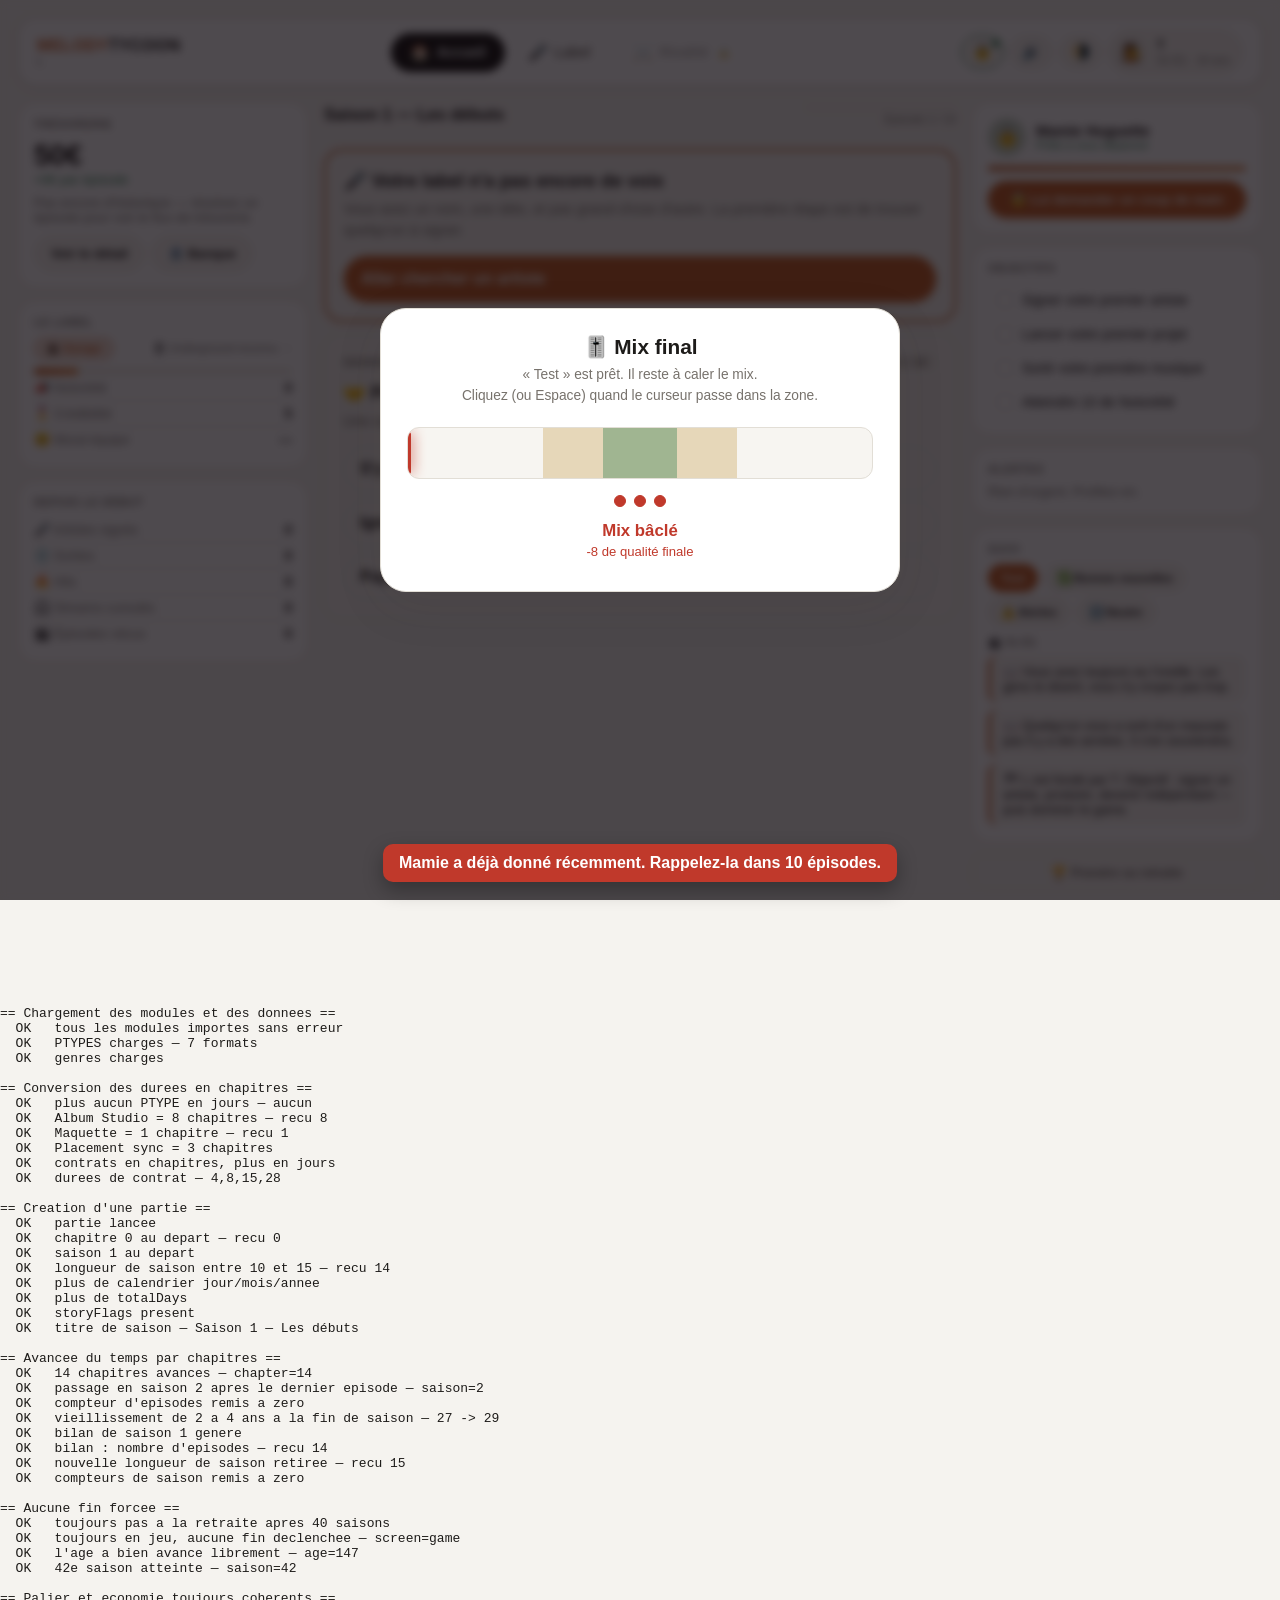
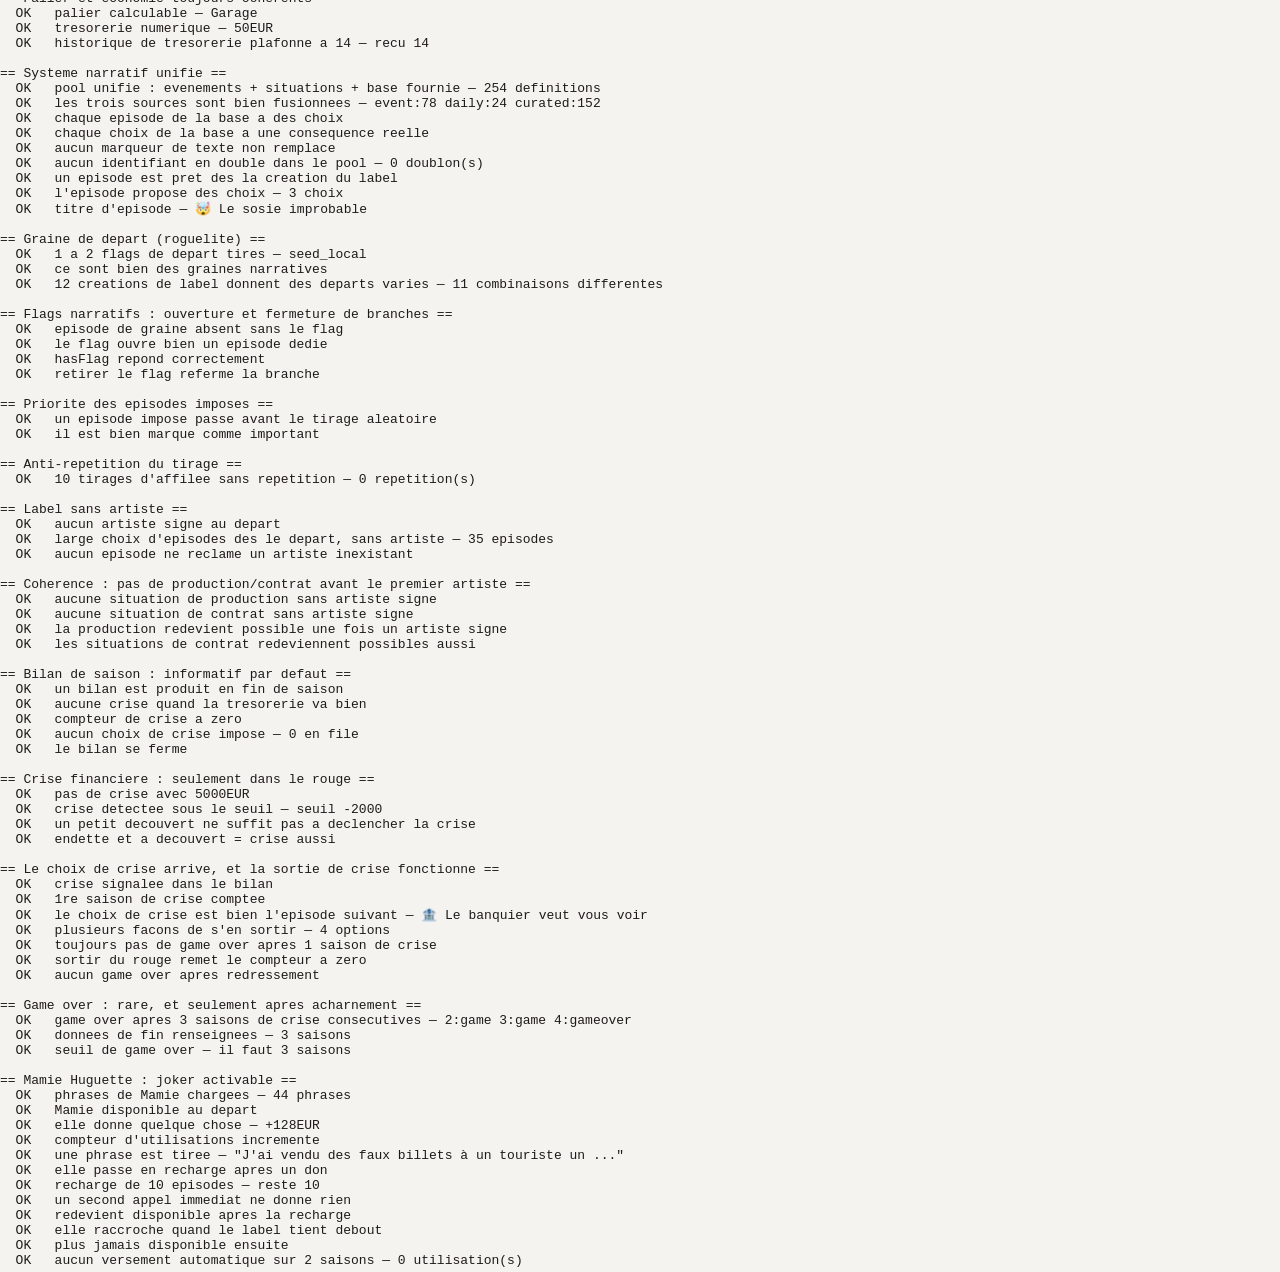
==== _selftest.html @ ffe0081c "Melody Tycoon V0.9 - roguelite narratif" ====
<!DOCTYPE html>
<html lang="fr">
<head>
<meta charset="UTF-8">
<title>Melody Tycoon — banc de test</title>
<link rel="stylesheet" href="style.css">
</head>
<body>
<div id="app"></div>
<div class="roll-bg" id="rollBg">
  <div class="roll-card">
    <div class="roll-label" id="rollLabel"></div>
    <div class="roll-emoji" id="rollEmoji"></div>
    <div class="roll-result" id="rollResult"></div>
  </div>
</div>
<pre id="out">EN COURS...</pre>

<script type="module">
/* ============================================================
   BANC DE TEST — pas une partie de jeu, un harnais de vérification.
   Charge le moteur réel, déroule un scénario et affiche un rapport
   dans #out. Sert à valider chaque étape de la refonte V0.8 sans
   avoir à cliquer à la main dans le navigateur.
   Lancé via : brave --headless --dump-dom .../_selftest.html
============================================================ */
const lines = [];
let fails = 0;
function ok(cond, label, extra){
  if(cond) lines.push(`  OK   ${label}${extra?` — ${extra}`:""}`);
  else { fails++; lines.push(`  FAIL ${label}${extra?` — ${extra}`:""}`); }
}
/* On écrit le rapport à chaque section : si le banc casse en route,
   on sait exactement où il en était. */
function section(t){ lines.push(``, `== ${t} ==`); flush(); }
/* `final` marque la fin du banc. Les écritures intermédiaires servent à
   savoir où ça a cassé si le module s'arrête en route ; seule la dernière
   pose le verdict, pour que le lanceur sache quand s'arrêter d'attendre. */
function flush(final){
  const verdict = final
    ? `\n\n=== ${fails === 0 ? "TOUT PASSE" : fails + " ECHEC(S)"} ===\n=== FIN ===`
    : `\n\n... en cours (${fails} echec(s) jusqu'ici)`;
  const txt = lines.join("\n") + verdict;
  document.getElementById("out").textContent = txt;
  document.title = final ? (fails === 0 ? "OK" : "FAIL") : "…";
  // Le serveur de test enregistre le rapport dans un fichier : c'est ce qui
  // permet de lire le resultat sans avoir a regarder l'ecran.
  try{ fetch("/report", {method:"POST", body:txt}); }catch(e){}
}

window.addEventListener("error", e=>{
  fails++;
  lines.push(`  FAIL erreur JS non capturee: ${e.message} @ ${e.filename}:${e.lineno}`);
  flush(true);
});
window.addEventListener("unhandledrejection", e=>{
  fails++;
  lines.push(`  FAIL promesse rejetee: ${e.reason && e.reason.stack ? e.reason.stack : e.reason}`);
  flush(true);
});

try{
  const { initData, DATA } = await import("./js/data.js");
  // On garde l'objet de module entier : `state` est une liaison vivante
  // reassignee par resetState(), la destructurer en figerait la valeur.
  const S = await import("./js/state.js");
  const { advanceChapter } = await import("./js/engine/day.js");
  const { SEASON_MIN, SEASON_MAX, seasonTitle } = await import("./js/engine/season.js");
  const { getTier } = await import("./js/engine/economy.js");
  // Le vrai gestionnaire d'événements (délégation sur #app) : nécessaire
  // pour tester les bugs de saisie via de vrais événements DOM "input",
  // plutôt qu'en appelant les fonctions JS directement (ce qui contournerait
  // exactement le mécanisme où le bug de clignotement se produisait).
  const { initDispatch } = await import("./js/dispatch.js");
  initDispatch();

  section("Chargement des modules et des donnees");
  await initData();
  ok(true, "tous les modules importes sans erreur");
  ok(DATA.PTYPES && Object.keys(DATA.PTYPES).length > 0, "PTYPES charges", Object.keys(DATA.PTYPES).length + " formats");
  ok(DATA.ARTIST_GENRES && DATA.ARTIST_GENRES.length > 0, "genres charges");

  section("Conversion des durees en chapitres");
  const noJours = Object.entries(DATA.PTYPES).filter(([k,v])=>v.jours !== undefined);
  ok(noJours.length === 0, "plus aucun PTYPE en jours", noJours.map(x=>x[0]).join(",") || "aucun");
  ok(DATA.PTYPES.album.chapitres === 8, "Album Studio = 8 chapitres", "recu " + DATA.PTYPES.album.chapitres);
  ok(DATA.PTYPES.maquette.chapitres === 1, "Maquette = 1 chapitre", "recu " + DATA.PTYPES.maquette.chapitres);
  ok(DATA.BEAT_PTYPES.sync.chapitres === 3, "Placement sync = 3 chapitres");
  const durs = DATA.CONTRACT_DURATIONS;
  ok(durs.every(d=>d.chapitres !== undefined && d.days === undefined), "contrats en chapitres, plus en jours");
  ok(durs.map(d=>d.chapitres).join(",") === "4,8,15,28", "durees de contrat", durs.map(d=>d.chapitres).join(","));

  section("Creation d'une partie");
  S.resetState();
  S.patchState();
  S.state.managerName = "Testeur";
  S.state.label = "Label Test";
  S.state.startId = "zero";
  S.startGame();
  ok(S.state.screen === "game", "partie lancee");
  ok(S.state.chapter === 0, "chapitre 0 au depart", "recu " + S.state.chapter);
  ok(S.state.season === 1, "saison 1 au depart");
  ok(S.state.seasonLength >= SEASON_MIN && S.state.seasonLength <= SEASON_MAX,
     `longueur de saison entre ${SEASON_MIN} et ${SEASON_MAX}`, "recu " + S.state.seasonLength);
  ok(S.state.jour === undefined && S.state.mois === undefined && S.state.annee === undefined,
     "plus de calendrier jour/mois/annee");
  ok(S.state.totalDays === undefined, "plus de totalDays");
  ok(Array.isArray(S.state.storyFlags), "storyFlags present");
  ok(typeof seasonTitle() === "string" && seasonTitle().includes("Saison"), "titre de saison", seasonTitle());

  section("Avancee du temps par chapitres");
  const ageDepart = S.state.player.age;
  const lenS1 = S.state.seasonLength;
  for(let i=0;i<lenS1;i++) advanceChapter(true);
  ok(S.state.chapter === lenS1, `${lenS1} chapitres avances`, "chapter=" + S.state.chapter);
  ok(S.state.season === 2, "passage en saison 2 apres le dernier episode", "saison=" + S.state.season);
  ok(S.state.episodeInSeason === 0, "compteur d'episodes remis a zero");
  ok(S.state.player.age >= ageDepart + 2 && S.state.player.age <= ageDepart + 4,
     "vieillissement de 2 a 4 ans a la fin de saison", `${ageDepart} -> ${S.state.player.age}`);
  ok(S.state.seasonFinale && S.state.seasonFinale.season === 1, "bilan de saison 1 genere");
  ok(S.state.seasonFinale.episodes === lenS1, "bilan : nombre d'episodes", "recu " + S.state.seasonFinale.episodes);
  ok(S.state.seasonLength >= SEASON_MIN && S.state.seasonLength <= SEASON_MAX,
     "nouvelle longueur de saison retiree", "recu " + S.state.seasonLength);
  ok(S.state.seasonStats.chapters === 0, "compteurs de saison remis a zero");

  section("Aucune fin forcee");
  const avantAge = S.state.player.age;
  for(let s=0;s<40;s++){
    const l = S.state.seasonLength;
    for(let i=0;i<l;i++) advanceChapter(true);
  }
  ok(S.state.retired === false, "toujours pas a la retraite apres 40 saisons");
  ok(S.state.screen === "game", "toujours en jeu, aucune fin declenchee", "screen=" + S.state.screen);
  ok(S.state.player.age > avantAge + 60, "l'age a bien avance librement", "age=" + S.state.player.age);
  ok(S.state.season === 42, "42e saison atteinte", "saison=" + S.state.season);

  section("Palier et economie toujours coherents");
  ok(typeof getTier().id === "number", "palier calculable", getTier().name);
  ok(Number.isFinite(S.state.argent), "tresorerie numerique", S.state.argent + "EUR");
  ok(S.state.cashHistory.length === 14, "historique de tresorerie plafonne a 14", "recu " + S.state.cashHistory.length);

  section("Systeme narratif unifie");
  const N = await import("./js/engine/narrative.js");
  const pool = N.getNarrativePool();
  ok(pool.length > 240, "pool unifie : evenements + situations + base fournie", pool.length + " definitions");
  ok(pool.some(d=>d.source === "event") && pool.some(d=>d.source === "daily") && pool.some(d=>d.source === "curated"),
     "les trois sources sont bien fusionnees",
     `event:${pool.filter(d=>d.source==="event").length} daily:${pool.filter(d=>d.source==="daily").length} curated:${pool.filter(d=>d.source==="curated").length}`);
  // La base fournie ne doit jamais produire un choix sans conséquence.
  const echCur = pool.filter(d=>d.source === "curated").slice(0,40).map(d=>d.make());
  ok(echCur.every(e=>e.choices.length > 0), "chaque episode de la base a des choix");
  ok(echCur.every(e=>e.choices.every(c=>c.d || c.p !== undefined || c.fn)),
     "chaque choix de la base a une consequence reelle");
  ok(echCur.every(e=>!/\{artiste\}|\{mot\}/.test(e.desc)),
     "aucun marqueur de texte non remplace");
  const ids = pool.map(d=>d.id).filter(Boolean);
  ok(new Set(ids).size === ids.length, "aucun identifiant en double dans le pool",
     ids.length - new Set(ids).size + " doublon(s)");

  // Nouvelle partie propre pour tester le flux d'episodes.
  S.resetState(); S.patchState();
  S.state.managerName = "Testeur"; S.state.label = "Label Test"; S.state.startId = "zero";
  S.startGame();
  ok(S.state.currentEpisode !== null, "un episode est pret des la creation du label");
  ok(Array.isArray(S.state.currentEpisode.choices) && S.state.currentEpisode.choices.length > 0,
     "l'episode propose des choix", (S.state.currentEpisode.choices||[]).length + " choix");
  ok(S.state.currentEpisode.title.length > 0, "titre d'episode", S.state.currentEpisode.title);

  section("Graine de depart (roguelite)");
  ok(S.state.storyFlags.length >= 1 && S.state.storyFlags.length <= 2,
     "1 a 2 flags de depart tires", S.state.storyFlags.join(", "));
  ok(S.state.storyFlags.every(f=>f.startsWith("seed_")), "ce sont bien des graines narratives");
  // Deux creations successives doivent (presque toujours) differer.
  const seedSets = new Set();
  for(let i=0;i<12;i++){
    S.resetState(); S.patchState();
    S.state.managerName = "T"; S.state.label = "L"; S.state.startId = "zero";
    S.startGame();
    seedSets.add(S.state.storyFlags.slice().sort().join("|"));
  }
  ok(seedSets.size >= 5, "12 creations de label donnent des departs varies",
     seedSets.size + " combinaisons differentes");

  section("Flags narratifs : ouverture et fermeture de branches");
  S.resetState(); S.patchState();
  S.state.managerName = "T"; S.state.label = "L"; S.state.startId = "zero";
  S.startGame();
  S.state.storyFlags = [];
  const sansFlag = N.getEpisodePool().map(d=>d.id);
  ok(!sansFlag.includes("seed_radio_favor"), "episode de graine absent sans le flag");
  N.addFlag("seed_contact_radio");
  const avecFlag = N.getEpisodePool().map(d=>d.id);
  ok(avecFlag.includes("seed_radio_favor"), "le flag ouvre bien un episode dedie");
  ok(N.hasFlag("seed_contact_radio"), "hasFlag repond correctement");
  N.removeFlag("seed_contact_radio");
  ok(!N.hasFlag("seed_contact_radio") && !N.getEpisodePool().map(d=>d.id).includes("seed_radio_favor"),
     "retirer le flag referme la branche");

  section("Priorite des episodes imposes");
  S.state.currentEpisode = null;
  N.queueEpisode({title:"TEST IMPOSE",desc:"x",imp:2,choices:[{t:"ok",d:{}}]});
  ok(S.state.currentEpisode && S.state.currentEpisode.title === "TEST IMPOSE",
     "un episode impose passe avant le tirage aleatoire");
  ok((S.state.currentEpisode.imp||1) >= 2, "il est bien marque comme important");

  section("Anti-repetition du tirage");
  S.state.episodeQueue = [];
  S.state.currentEpisode = null;
  S.state.recentEpisodeIds = [];
  const vus = [];
  for(let i=0;i<10;i++){
    S.state.currentEpisode = null;
    const e = N.drawNextEpisode();
    if(e) vus.push(e.defId);
  }
  ok(new Set(vus).size === vus.length, "10 tirages d'affilee sans repetition",
     vus.length - new Set(vus).size + " repetition(s)");

  section("Label sans artiste");
  S.resetState(); S.patchState();
  S.state.managerName = "T"; S.state.label = "L"; S.state.startId = "zero";
  S.startGame();
  ok(S.state.signed.length === 0, "aucun artiste signe au depart");
  const poolVide = N.getEpisodePool();
  // Seuil large : la graine de depart tire 1-2 flags aleatoires parmi 10, et
  // chacun peut debloquer son propre episode dedie — la taille du pool "sans
  // artiste" varie donc legerement d'une partie a l'autre (marge volontaire).
  ok(poolVide.length >= 30, "large choix d'episodes des le depart, sans artiste", poolVide.length + " episodes");
  ok(!poolVide.some(d=>d.needsArtist), "aucun episode ne reclame un artiste inexistant");

  section("Coherence : pas de production/contrat avant le premier artiste");
  // Bug reel observe : "Le studio brule" et "Le titre deja pris" (categorie
  // 12_production_projets) pouvaient tomber des l'episode 1, sans aucun
  // artiste signe ni aucun projet en cours. Meme chose pour la categorie
  // 13_contrats_negociations (contrat en cours = artiste deja signe).
  const idsVides = poolVide.map(d=>d.id);
  ok(!idsVides.some(id=>/^curt?_12_/.test(id)), "aucune situation de production sans artiste signe");
  ok(!idsVides.some(id=>/^curt?_13_/.test(id)), "aucune situation de contrat sans artiste signe");
  // Une fois un artiste signe, ces categories redeviennent accessibles —
  // sinon on aurait juste supprime tout ce contenu au lieu de le rendre coherent.
  // (categorie 13 exige aussi le palier 1 minimum : on l'atteint ici pour
  // isoler la verification du blocage par roster de celle par palier)
  S.state.notoriete = 30;
  S.state.signed.push({
    id:"art1", name:"Testeur", talent:60, potential:60, pop:20, buzz:0, humeur:70,
    hits:0, flops:0, projets:0, contractRemaining:50, contractChapters:50,
    relations:{}, resting:0, projectsThisSeason:0, beatBonus:0,
    themesPreferes:[], audienceLockChapters:0, salaire:5
  });
  const poolAvecArtiste = N.getEpisodePool();
  const idsAvecArtiste = poolAvecArtiste.map(d=>d.id);
  ok(idsAvecArtiste.some(id=>/^curt?_12_/.test(id)), "la production redevient possible une fois un artiste signe");
  ok(idsAvecArtiste.some(id=>/^curt?_13_/.test(id)), "les situations de contrat redeviennent possibles aussi");
  S.state.signed = [];

  section("Bilan de saison : informatif par defaut");
  const SE = await import("./js/engine/season.js");
  S.resetState(); S.patchState();
  S.state.managerName = "T"; S.state.label = "L"; S.state.startId = "zero";
  S.startGame();
  S.state.argent = 5000;              // trésorerie saine
  for(let i=0;i<S.state.seasonLength;i++) advanceChapter(true);
  ok(S.state.seasonFinale !== null, "un bilan est produit en fin de saison");
  ok(S.state.seasonFinale.crisis === false, "aucune crise quand la tresorerie va bien");
  ok(S.state.consecutiveCrisisSeasons === 0, "compteur de crise a zero");
  const queueApres = (S.state.episodeQueue||[]).filter(e=>e.seasonFinale).length;
  ok(queueApres === 0, "aucun choix de crise impose", queueApres + " en file");
  SE.closeSeasonFinale();
  ok(S.state.seasonFinale === null, "le bilan se ferme");

  section("Crise financiere : seulement dans le rouge");
  ok(SE.isFinancialCrisis() === false, "pas de crise avec 5000EUR");
  S.state.argent = -3000;
  ok(SE.isFinancialCrisis() === true, "crise detectee sous le seuil", "seuil " + SE.CRISIS_ARGENT);
  S.state.argent = -500;
  S.state.bank.dette = 0;
  ok(SE.isFinancialCrisis() === false, "un petit decouvert ne suffit pas a declencher la crise");
  S.state.bank.dette = 6000;
  ok(SE.isFinancialCrisis() === true, "endette et a decouvert = crise aussi");

  section("Le choix de crise arrive, et la sortie de crise fonctionne");
  S.resetState(); S.patchState();
  S.state.managerName = "T"; S.state.label = "L"; S.state.startId = "zero";
  S.startGame();
  S.state.argent = -5000;
  for(let i=0;i<S.state.seasonLength;i++) advanceChapter(true);
  ok(S.state.seasonFinale && S.state.seasonFinale.crisis === true, "crise signalee dans le bilan");
  ok(S.state.consecutiveCrisisSeasons === 1, "1re saison de crise comptee");
  ok(S.state.currentEpisode && S.state.currentEpisode.seasonFinale === true,
     "le choix de crise est bien l'episode suivant", S.state.currentEpisode ? S.state.currentEpisode.title : "aucun");
  ok(S.state.currentEpisode.choices.length >= 3, "plusieurs facons de s'en sortir",
     S.state.currentEpisode.choices.length + " options");
  ok(S.state.screen === "game", "toujours pas de game over apres 1 saison de crise");
  // On redresse la barre : le compteur doit repartir a zero.
  S.state.currentEpisode = null;
  S.state.argent = 12000;
  for(let i=0;i<S.state.seasonLength;i++) advanceChapter(true);
  ok(S.state.consecutiveCrisisSeasons === 0, "sortir du rouge remet le compteur a zero");
  ok(S.state.screen === "game", "aucun game over apres redressement");

  section("Game over : rare, et seulement apres acharnement");
  S.resetState(); S.patchState();
  S.state.managerName = "T"; S.state.label = "L"; S.state.startId = "zero";
  S.startGame();
  let ecrans = [];
  for(let s=0;s<3;s++){
    S.state.argent = -9000;                    // on s'obstine dans le rouge
    const l = S.state.seasonLength;
    for(let i=0;i<l && S.state.screen === "game";i++) advanceChapter(true);
    ecrans.push(S.state.season + ":" + S.state.screen);
  }
  ok(S.state.screen === "gameover", "game over apres 3 saisons de crise consecutives", ecrans.join(" "));
  ok(S.state.gameOverData && S.state.gameOverData.seasons >= 3, "donnees de fin renseignees",
     S.state.gameOverData ? S.state.gameOverData.seasons + " saisons" : "aucune");
  ok(S.state.consecutiveCrisisSeasons >= SE.GAMEOVER_SEASONS, "seuil de game over",
     "il faut " + SE.GAMEOVER_SEASONS + " saisons");

  section("Mamie Huguette : joker activable");
  const E = await import("./js/engine/economy.js");
  S.resetState(); S.patchState();
  S.state.managerName = "T"; S.state.label = "L"; S.state.startId = "zero";
  S.startGame();
  S.state.mamie.active = true;
  S.state.mamie.cooldownUntilChapter = 0;
  S.state.mamie.independant = false;
  ok(DATA.MAMIE_JOKER_PHRASES && DATA.MAMIE_JOKER_PHRASES.length >= 40,
     "phrases de Mamie chargees", (DATA.MAMIE_JOKER_PHRASES||[]).length + " phrases");
  ok(E.mamieAvailable() === true, "Mamie disponible au depart");
  const avantMamie = S.state.argent;
  E.useMamieHelp();
  ok(S.state.argent > avantMamie, "elle donne quelque chose",
     "+" + (S.state.argent - avantMamie) + "EUR");
  ok(S.state.mamie.uses === 1, "compteur d'utilisations incremente");
  ok(S.state.mamie.lastPhrase && S.state.mamie.lastPhrase.length > 0,
     "une phrase est tiree", '"' + (S.state.mamie.lastPhrase||"").slice(0,45) + '..."');
  ok(E.mamieAvailable() === false, "elle passe en recharge apres un don");
  ok(E.mamieChaptersLeft() === E.MAMIE_COOLDOWN,
     "recharge de " + E.MAMIE_COOLDOWN + " episodes", "reste " + E.mamieChaptersLeft());
  const argentApres = S.state.argent;
  E.useMamieHelp();
  ok(S.state.argent === argentApres, "un second appel immediat ne donne rien");
  // La recharge se vide au fil des episodes.
  for(let i=0;i<E.MAMIE_COOLDOWN;i++) advanceChapter(true);
  ok(E.mamieAvailable() === true, "redevient disponible apres la recharge");
  // Une fois le label installe, elle raccroche.
  S.state.argent = 60000;
  E.useMamieHelp();
  ok(S.state.mamie.independant === true, "elle raccroche quand le label tient debout");
  ok(E.mamieAvailable() === false, "plus jamais disponible ensuite");
  // Elle n'est plus un revenu passif : une saison entiere sans l'appeler ne rapporte rien d'elle.
  S.resetState(); S.patchState();
  S.state.managerName = "T"; S.state.label = "L"; S.state.startId = "zero";
  S.startGame();
  S.state.mamie.active = true;
  const usesAvant = S.state.mamie.uses;
  for(let i=0;i<S.state.seasonLength*2;i++) advanceChapter(true);
  ok(S.state.mamie.uses === usesAvant, "aucun versement automatique sur 2 saisons",
     S.state.mamie.uses + " utilisation(s)");

  section("Avis medias (base reelle)");
  const P = await import("./js/engine/production.js");
  ok(Array.isArray(DATA.REVIEWS) && DATA.REVIEWS.length > 300, "base d'avis chargee",
     (DATA.REVIEWS||[]).length + " avis");
  ok(DATA.REVIEWS.some(r=>r.tier === "presse") && DATA.REVIEWS.some(r=>r.tier === "social"),
     "presse et reseaux presents");
  // Un excellent son doit recolter de bonnes notes, un mauvais de mauvaises.
  const bons = P.buildReviews(88, "single", true);
  const mauvais = P.buildReviews(18, "single", true);
  const moy = arr => arr.reduce((s,r)=>s+parseFloat(r.note), 0) / arr.length;
  ok(bons.length >= 2, "un son marquant recolte plusieurs avis", bons.length + " avis");
  ok(moy(bons) >= 7, "avis eleves pour un son a 88 de qualite", "moyenne " + moy(bons).toFixed(1));
  ok(moy(mauvais) <= 4, "avis bas pour un son a 18 de qualite", "moyenne " + moy(mauvais).toFixed(1));
  ok(new Set(bons.map(r=>r.txt)).size === bons.length, "pas deux fois le meme avis");
  ok(bons.some(r=>r.tier === "presse") && bons.some(r=>r.tier === "social"),
     "melange presse + reseaux sur une sortie marquante");
  // Deux appels doivent donner des avis differents (sinon ca se repete vite).
  const a1 = P.buildReviews(70,"single",true).map(r=>r.txt).join("|");
  const a2 = P.buildReviews(70,"single",true).map(r=>r.txt).join("|");
  ok(a1 !== a2, "deux sorties similaires n'ont pas les memes avis");

  section("Sorties marquantes et suivi narratif");
  S.resetState(); S.patchState();
  S.state.managerName = "T"; S.state.label = "L"; S.state.startId = "zero";
  S.startGame();
  // Sortie marquante fabriquee a la main pour tester le suivi.
  S.state.releases.push({
    id:1, title:"Titre Test", artistId:null, artistName:"Artiste Test", type:"single",
    quality:85, score:85, streams:100000, dailyStreams:5000, age:0, decay:.96,
    date:"S1·É1", marcheName:"France", reviews:P.buildReviews(85,"single",true),
    totalRevenue:300, history:[], marquee:true, marqueeReason:"hit",
    followUps:0, nextFollowUpChapter:S.state.chapter + 1, fini:false
  });
  S.state.currentEpisode = null;
  S.state.episodeQueue = [];
  advanceChapter(true);
  const suivi = S.state.currentEpisode;
  ok(suivi && suivi.title.includes("Titre Test"),
     "une sortie marquante revient dans l'arc narratif", suivi ? suivi.title : "aucun episode");
  ok(S.state.releases[0].followUps === 1, "retombee comptee");
  // Une sortie NON marquante ne doit jamais generer de retombee.
  S.state.releases = [{
    id:2, title:"Titre Discret", dailyStreams:100, age:0, decay:.87, streams:500,
    marquee:false, marqueeReason:"flop", followUps:0, nextFollowUpChapter:null,
    fini:false, reviews:[], history:[], totalRevenue:0, quality:50, score:50,
    artistName:"X", date:"S1·É1", marcheName:"France"
  }];
  S.state.currentEpisode = null; S.state.episodeQueue = [];
  for(let i=0;i<12;i++) advanceChapter(true);
  ok(S.state.releases[0].followUps === 0, "une sortie discrete ne pollue jamais l'arc narratif");
  // Mais elle reste consultable.
  const L = await import("./js/ui/label.js");
  S.state.labelSub = "sorties";
  const htmlSorties = L.renderSorties();
  ok(htmlSorties.includes("Titre Discret"), "la sortie discrete est bien listee dans l'onglet Sorties");
  ok(htmlSorties.includes("Discographie"), "l'onglet Sorties affiche le recapitulatif");
  ok(L.renderLabel().includes("💿 Sorties"), "le sous-onglet Sorties existe dans la navigation du Label");

  section("Sound design (synthese Web Audio, sans fichier)");
  const SND = await import("./js/engine/sound.js");
  ok(typeof SND.playSound === "function", "l'API playSound existe");
  ok(SND.isSoundOn() === true, "le son est active par defaut");

  // Debloque le contexte (equivalent du premier geste utilisateur), puis
  // verifie qu'AUCUN son du catalogue ne leve d'exception — c'est la seule
  // chose verifiable de facon fiable en environnement automatise (le rendu
  // audio lui-meme n'est pas observable depuis le test).
  SND.unlockAudio();
  const catalogue = ["clic","choixSucces","choixEchec","choixNeutre","argentGagne","argentPerdu",
    "refus","signature","sortieHit","sortieFlop","sortieOk","mamie","mixParfait","mixCorrect",
    "mixRate","finSaison","crise","gameOver","retraite","episode"];
  let sonsEnErreur = 0;
  for(const nom of catalogue){
    try{ SND.playSound(nom); }catch(e){ sonsEnErreur++; }
  }
  ok(sonsEnErreur === 0, "chaque son du catalogue joue sans exception", sonsEnErreur + " erreur(s)");
  let nomInconnuOk = true;
  try{ SND.playSound("ceSonNexistePas"); }catch(e){ nomInconnuOk = false; }
  ok(nomInconnuOk, "un nom de son inconnu ne casse rien (no-op silencieux)");

  // Couper le son : plus rien ne doit se produire (aucune exception non plus).
  SND.toggleSound();
  ok(SND.isSoundOn() === false, "toggleSound coupe bien le son");
  let apresCoupure = 0;
  try{ SND.playSound("signature"); }catch(e){ apresCoupure++; }
  ok(apresCoupure === 0, "jouer un son une fois coupe ne leve pas d'exception non plus");
  SND.toggleSound();
  ok(SND.isSoundOn() === true, "toggleSound peut se rallumer");

  section("Mix final (QTE)");
  const Q = await import("./js/ui/mixqte.js");
  ok(typeof Q.launchMixQTE === "function", "le mini-jeu de mix existe");
  // Il doit toujours rendre la main, meme quand le joueur ne joue pas.
  const resMix = await new Promise(res=>{
    const t = setTimeout(()=>res({bonus:"TIMEOUT"}), 4000);
    Q.launchMixQTE({titre:"Test", difficulte:1}, r=>{ clearTimeout(t); res(r); });
    // On simule trois clics sur la barre.
    const bar = document.getElementById("mixqteBar");
    if(bar){ bar.click(); bar.click(); bar.click(); }
  });
  ok(resMix.bonus !== "TIMEOUT", "le mini-jeu rend toujours la main", "resultat: " + resMix.label);
  ok(typeof resMix.bonus === "number", "il renvoie un bonus numerique", String(resMix.bonus));
  ok(resMix.bonus >= -8 && resMix.bonus <= 10, "l'impact reste modere (-8 a +10)", String(resMix.bonus));
  ok(!document.querySelector(".mixqte-bg"), "l'overlay est bien retire a la fin");
  // Le bonus s'applique reellement a la qualite : deux memes projets, deux bonus opposes.
  ok(P.resolveRelease.length >= 2, "resolveRelease accepte un bonus de mix");
  // En mode silencieux, aucune sortie ne reste bloquee en attente du mini-jeu.
  S.resetState(); S.patchState();
  S.state.managerName = "T"; S.state.label = "L"; S.state.startId = "zero";
  S.startGame();
  S.state.signed = [{id:"a1",name:"Test",talent:70,potential:70,pop:30,buzz:0,humeur:70,
    hits:0,flops:0,projets:0,contractRemaining:50,relations:{},resting:0,projectsThisSeason:0,
    beatBonus:0,themesPreferes:[],audienceLockChapters:0,salaire:5}];
  S.state.projects = [{id:"p1",kind:"release",artist:"a1",title:"Projet Test",type:"single",
    reste:1,chapitresTotal:3,theme:null,prod:"home",cover:"Cover maison",promo:"org",
    stunt:"none",marche:"fr",langue:"fr",prediction:"Correct",predictionScore:50}];
  advanceChapter(true);
  ok(S.state.projects.length === 0, "le projet est bien livre");
  ok(S.state.releases.length === 1, "la sortie existe", S.state.releases.length + " sortie(s)");
  ok(!document.querySelector(".mixqte-bg"), "aucun mini-jeu ouvert en mode silencieux");

  section("Rendu de l'interface");
  // On repart d'une partie vivante : le test precedent s'est termine en game over.
  S.resetState(); S.patchState();
  S.state.managerName = "T"; S.state.label = "L"; S.state.startId = "zero";
  S.startGame();
  const R = await import("./js/render.js");
  R.safeRender();
  const html = document.getElementById("app").innerHTML;
  ok(!html.includes("error-box"), "aucune erreur JS au rendu",
     html.includes("error-box") ? html.replace(/<[^>]+>/g," ").slice(0,300) : "");
  ok(html.length > 500, "l'ecran de jeu produit du contenu", html.length + " caracteres");
  ok(!html.includes('data-action="endDay"') && !html.includes('data-action="skipWeek"'),
     "plus aucun bouton Jour / Semaine dans l'interface");
  ok(html.includes("Saison") || html.includes("Épisode"), "reperes de saison/episode affiches");

  // Chaque onglet doit se rendre sans planter.
  for(const tab of ["dash","label","finance","rivalite"]){
    S.state.tab = tab;
    R.safeRender();
    const h = document.getElementById("app").innerHTML;
    ok(!h.includes("error-box"), `onglet ${tab} se rend sans erreur`);
  }
  S.state.tab = "dash";

  section("Bouton son dans la barre du haut");
  const SND2 = await import("./js/engine/sound.js");
  R.safeRender();
  const topHtml = document.getElementById("app").innerHTML;
  ok(topHtml.includes('data-action="toggleSound"'), "le bouton son est present dans la barre du haut");
  const soundBtnEl = [...document.querySelectorAll(".icon-btn")].find(b=>b.getAttribute("data-action")==="toggleSound");
  ok(!!soundBtnEl, "le bouton est bien trouvable dans le DOM");
  ok(soundBtnEl.textContent.trim() === "🔊", "il affiche l'etat actif au depart", soundBtnEl.textContent);
  soundBtnEl.dispatchEvent(new MouseEvent("click", {bubbles:true}));
  ok(!S.state.ui.soundOn, "le clic coupe bien le son (etat)");
  const soundBtnEl2 = [...document.querySelectorAll(".icon-btn")].find(b=>b.getAttribute("data-action")==="toggleSound");
  ok(soundBtnEl2.textContent.trim() === "🔇", "et l'icone reflete le changement", soundBtnEl2.textContent);
  soundBtnEl2.dispatchEvent(new MouseEvent("click", {bubbles:true}));
  ok(S.state.ui.soundOn === true, "un second clic le rallume");
  ok(SND2.isSoundOn() === true, "l'etat lu depuis engine/sound.js est bien synchronise avec la barre du haut");

  section("Bug corrige : recherche d'artiste ne clignote plus");
  // Simule une vraie frappe caractere par caractere, via de vrais evenements
  // DOM "input" (bubbles:true) captes par le delegateur pose sur #app —
  // pas un appel direct aux fonctions JS, pour tester le vrai chemin.
  function tape(el, texte){
    for(let i=1;i<=texte.length;i++){
      el.value = texte.slice(0,i);
      el.dispatchEvent(new Event("input", {bubbles:true}));
    }
  }
  S.state.tab = "label"; S.state.labelSub = "recruter";
  R.safeRender();
  const topbarAvant = document.querySelector(".topbar");
  const searchEl = document.getElementById("marketSearchInput");
  ok(!!searchEl, "le champ de recherche existe");
  searchEl.focus();
  tape(searchEl, "kev");
  ok(document.activeElement === searchEl, "le focus reste sur le meme champ apres frappe");
  ok(searchEl.value === "kev", "la valeur tapee est complete, rien n'a ete perdu", searchEl.value);
  ok(document.querySelector(".topbar") === topbarAvant,
     "la barre du haut n'a pas ete reconstruite (plus de clignotement)");
  ok(S.state.marketSearch === "kev", "l'etat reflete bien la recherche");
  const boxAvant = document.getElementById("marketResultsBox");
  tape(searchEl, "kevin");
  ok(document.getElementById("marketResultsBox") === boxAvant,
     "le conteneur de resultats est reutilise, pas recree");
  ok(document.activeElement === searchEl, "le focus tient toujours apres plusieurs frappes");

  section("Bug corrige : negociation ne clignote plus et accepte les chiffres");
  // On cree un artiste de marche minimal pour ouvrir une vraie negociation.
  S.state.market = [{id:"mk1", name:"Testeur", genre:"Rap", contrat:"espoir",
    talent:60, pop:20, buzz:10, prix:1000, salaire:20, perso:"ambitieux"}];
  const CT = await import("./js/engine/contracts.js");
  CT.openMarketNego("mk1");
  CT.negoOpenCustom();
  R.safeRender();
  const modalBgAvant = document.querySelector(".modal-bg");
  const salEl = document.getElementById("negoSalaireInput");
  ok(!!salEl, "le champ salaire existe");
  salEl.focus();
  tape(salEl, "45");
  ok(document.activeElement === salEl, "le focus reste sur le champ salaire apres frappe");
  ok(salEl.value === "45", "les deux chiffres sont bien la, la frappe ne s'est pas arretee", salEl.value);
  ok(S.state.negotiation.custom.salaire === 45, "l'etat recoit bien la valeur numerique");
  ok(document.querySelector(".modal-bg") === modalBgAvant,
     "la modale n'a pas ete reconstruite (plus d'animation rejouee a chaque chiffre)");
  const chanceAvant = document.getElementById("negoChanceVal").textContent;
  const costEl = document.getElementById("negoCostInput");
  costEl.focus();
  tape(costEl, "9999");
  ok(costEl.value === "9999", "le champ cout accepte aussi une frappe complete");
  ok(document.activeElement === costEl, "le focus reste sur le champ cout");
  ok(document.getElementById("negoChanceVal").textContent !== chanceAvant,
     "la chance d'acceptation se met a jour en temps reel malgre le patch local",
     `${chanceAvant} -> ${document.getElementById("negoChanceVal").textContent}`);
  S.state.negotiation = null;
  S.state.market = [];
  S.state.tab = "dash";
  R.safeRender();

  section("Profil du joueur deplace dans une pop-up");
  const home1 = document.getElementById("app").innerHTML;
  ok(!home1.includes(">Énergie<") && !home1.includes(">Stress<"),
     "l'accueil n'affiche plus l'energie/le stress en permanence dans la colonne");
  // innerHTML re-serialise l'attribut avec des guillemets doubles et encode
  // les guillemets internes (&quot;) : on verifie le contenu, pas la syntaxe
  // exacte de citation. Le clic reel juste apres est la preuve fonctionnelle.
  ok(/class="topbar-profile" data-action="setState" data-args="\[&quot;profilePanelOpen&quot;,true\]"/.test(home1),
     "la carte profil de la barre du haut ouvre le panneau profil");
  ok(!S.state.profilePanelOpen, "le panneau profil est ferme par defaut");
  document.querySelector(".topbar-profile").dispatchEvent(new MouseEvent("click", {bubbles:true}));
  ok(S.state.profilePanelOpen === true, "cliquer la carte profil ouvre bien le panneau");
  const profHtml = document.getElementById("app").innerHTML;
  ok(profHtml.includes("profile-modal"), "le panneau profil s'affiche");
  ok(profHtml.includes("⚡ Énergie") && profHtml.includes("😤 Stress"),
     "l'energie et le stress sont bien consultables depuis ce panneau");
  ok(profHtml.includes(`${S.state.player.age} ans`), "l'age du personnage y figure");
  // Fermeture par le fond de la modale (chemin plat, sans imbrication ici).
  // Le mecanisme generique data-close pose "null" (pas "false") sur le champ —
  // comme pour toutes les autres modales du jeu : seule la faussete compte.
  document.querySelector(".profile-modal").closest(".modal-bg")
    .dispatchEvent(new MouseEvent("click", {bubbles:true}));
  ok(!S.state.profilePanelOpen, "cliquer hors de la modale la referme");

  section("Mamie occupe la meilleure place de la colonne de droite");
  S.state.mamie.active = true;
  S.state.mamie.independant = false;
  S.state.mamie.cooldownUntilChapter = 0;
  R.safeRender();
  const home2 = document.getElementById("app").innerHTML;
  ok(home2.includes("mamie-card"), "la carte Mamie est presente dans la colonne de droite");
  ok(home2.includes("Mamie Huguette"), "elle est nommee");
  ok(home2.includes("Lui demander un coup de main"), "le bouton d'action est visible directement dans la carte, pas cache");
  // Cliquer le corps de la carte (pas le bouton) ouvre le panneau detaille,
  // exactement comme le fait l'icone de la barre du haut.
  const cardIcon = document.querySelector(".mamie-card-icon");
  ok(!!cardIcon, "l'icone de la carte existe");
  cardIcon.dispatchEvent(new MouseEvent("click", {bubbles:true}));
  ok(S.state.mamie.panelOpen === true, "cliquer la carte ouvre le panneau detaille de Mamie");
  // Le fond de cette modale utilise un chemin imbrique ("mamie.panelOpen") :
  // c'est le bug corrige au passage (avant, le clic hors-modale ne fermait rien).
  document.querySelector(".mamie-modal").closest(".modal-bg")
    .dispatchEvent(new MouseEvent("click", {bubbles:true}));
  ok(!S.state.mamie.panelOpen, "cliquer hors de la modale Mamie la referme (chemin imbrique corrige)");
  // Utiliser le bouton de la carte ne doit PAS aussi ouvrir le panneau (closest()
  // doit s'arreter sur le bouton, pas remonter jusqu'a la carte englobante).
  R.safeRender();
  const ctaBtn = [...document.querySelectorAll(".mamie-card button")].find(b=>b.getAttribute("data-action")==="useMamieHelp");
  ok(!!ctaBtn, "le bouton d'action est bien un data-action distinct");
  const argentAvant = S.state.argent;
  ctaBtn.dispatchEvent(new MouseEvent("click", {bubbles:true}));
  ok(S.state.argent > argentAvant, "le clic sur le bouton declenche bien le coup de main");
  ok(!S.state.mamie.panelOpen, "et n'a pas ouvert le panneau en plus (closest() cible le bon element)");

  section("Coquille 3 colonnes");
  R.safeRender();
  const home = document.getElementById("app").innerHTML;
  ok(home.includes('class="home3"'), "l'accueil utilise la grille 3 colonnes");
  ok(home.includes("col-finance") && home.includes("col-story") && home.includes("col-tracking"),
     "les trois colonnes sont presentes");
  ok(home.includes("Trésorerie"), "colonne gauche : l'argent");
  ok(home.includes("episode-card"), "colonne centrale : l'episode narratif");
  ok(home.includes("Alertes"), "colonne droite : les alertes");
  ok(home.includes("retire-link"), "bouton Retraite present et discret");
  ok(home.includes("topbar"), "nouvelle barre du haut");
  ok(home.includes("topbar-profile"), "profil joueur dans la barre du haut");
  const navBtns = (home.match(/data-action="setTab" data-args='\["(dash|label|rivalite|finance)"\]'/g)||[]);
  ok(home.includes('>Accueil<') && home.includes('>Label<') && home.includes('>Rivalité<'),
     "trois destinations dans la nav principale");
  ok(!home.includes('<span class="tx">Finance</span>'),
     "Finance n'est plus un onglet principal (accessible depuis la colonne finances)");
  // Mais l'ecran Finance reste atteignable et fonctionnel.
  S.state.tab = "finance";
  R.safeRender();
  ok(!document.getElementById("app").innerHTML.includes("error-box"), "l'ecran Finance reste accessible");
  S.state.tab = "dash";

  // Les ecrans Label / Rivalite restent en pleine largeur, hors coquille 3 colonnes.
  S.state.tab = "label";
  R.safeRender();
  ok(!document.getElementById("app").innerHTML.includes('class="home3"'),
     "l'ecran Label n'utilise pas la coquille 3 colonnes");
  S.state.tab = "dash";

  section("Theme clair / sombre adaptatif");
  const root = document.documentElement;
  const lire = v => getComputedStyle(root).getPropertyValue(v).trim();

  S.state.ui.themeMode = "auto";
  R.safeRender();
  ok(!root.hasAttribute("data-theme"), "mode auto : aucun attribut pose, le systeme decide");

  S.state.ui.themeMode = "light";
  R.safeRender();
  ok(root.getAttribute("data-theme") === "light", "mode clair force");
  const bgClair = lire("--bg"), textClair = lire("--text");
  ok(bgClair === "#f5f3ef", "fond creme en clair", bgClair);
  ok(textClair === "#1d1b19", "encre foncee en clair", textClair);

  S.state.ui.themeMode = "dark";
  R.safeRender();
  ok(root.getAttribute("data-theme") === "dark", "mode sombre force");
  const bgSombre = lire("--bg"), textSombre = lire("--text");
  ok(bgSombre !== bgClair && textSombre !== textClair, "le sombre change reellement la palette",
     bgSombre + " / " + textSombre);
  ok(lire("--accent").length > 0 && lire("--on-accent").length > 0,
     "tous les jetons restent definis en sombre");

  // Le cycle du bouton doit repasser par auto.
  S.state.ui.themeMode = "auto";
  R.toggleTheme(); ok(S.state.ui.themeMode === "light", "auto -> clair");
  R.toggleTheme(); ok(S.state.ui.themeMode === "dark", "clair -> sombre");
  R.toggleTheme(); ok(S.state.ui.themeMode === "auto", "sombre -> auto");
  R.safeRender();

  section("Parcours de creation");
  const PR = await import("./js/ui/profile.js");
  S.resetState(); S.patchState();
  for(const ecran of ["home","profile","look"]){
    S.state.screen = ecran;
    R.safeRender();
    const h = document.getElementById("app").innerHTML;
    ok(!h.includes("error-box"), `ecran "${ecran}" se rend sans erreur`);
    ok(h.length > 200, `ecran "${ecran}" produit du contenu`, h.length + " car.");
  }
  // L'etape des genres a disparu du parcours.
  ok(DATA.GENRE_CHOICES === undefined, "les genres ne sont plus proposes a la creation");
  S.state.screen = "profile"; R.safeRender();
  const prof = document.getElementById("app").innerHTML;
  ok(prof.includes("onboard-card"), "nouvelle mise en page de creation");
  ok(!prof.includes('type="checkbox"'), "plus de case a cocher Mode Admin");
  ok(!prof.includes("Mode Admin"), "le mode admin n'est plus visible du tout");
  ok(prof.includes('data-action="goLookStep"'), "le bouton mene directement a l'etape personnage");
  ok(prof.includes("secret-tap"), "le mot du titre est bien la zone secrete");

  section("Point de depart roguelite");
  ok(Array.isArray(DATA.START_FLAVORS) && DATA.START_FLAVORS.length >= 20,
     "20 histoires de depart disponibles", (DATA.START_FLAVORS||[]).length + " variantes");
  ok(DATA.START_FLAVORS.every(f=>f.icon && f.name && f.desc && f.desc.length > 40),
     "chaque variante a une icone, un nom et un vrai texte");
  ok(new Set(DATA.START_FLAVORS.map(f=>f.name)).size === DATA.START_FLAVORS.length,
     "aucun doublon parmi les departs");
  // La variante doit etre stable entre deux rendus, mais changer au tirage.
  const v1 = S.state.startFlavor.index;
  R.safeRender(); R.safeRender();
  ok(S.state.startFlavor.index === v1, "la variante ne change pas a chaque rendu");
  PR.rerollStart();
  ok(S.state.startFlavor.index !== v1, "le de tire bien une autre variante");
  // Sur plusieurs parties, on doit voir des departs varies.
  const variantesVues = new Set();
  for(let i=0;i<25;i++){ S.state.startFlavor = null; PR.renderProfile(); variantesVues.add(S.state.startFlavor.index); }
  ok(variantesVues.size >= 8, "les parties ne demarrent pas toujours sur la meme histoire",
     variantesVues.size + " variantes vues sur 25 tirages");
  // Les moyens, eux, restent identiques : c'est le principe.
  const zero = DATA.START_OPTIONS.find(o=>o.id === "zero");
  ok(zero.budget === 50 && zero.artists === 0,
     "meme point de depart mecanique quelle que soit l'histoire", zero.budget + "EUR");

  section("Mode admin secret (10 appuis)");
  S.resetState(); S.patchState();
  S.state.screen = "profile"; R.safeRender();
  for(let i=0;i<9;i++) PR.tapSecret();
  ok(S.state.startId !== "admin", "9 appuis ne suffisent pas");
  PR.tapSecret();
  ok(S.state.startId === "admin", "le 10e appui debloque le mode admin");
  R.safeRender();
  const admHtml = document.getElementById("app").innerHTML;
  ok(admHtml.includes("start-hero admin"), "l'ecran bascule sur la carte admin");
  ok(admHtml.includes('data-action="quitAdmin"'), "on peut revenir a une vraie partie");
  PR.quitAdmin();
  ok(S.state.startId === "zero", "retour au depart normal");

  section("Etape personnage");
  S.state.screen = "look"; R.safeRender();
  const look = document.getElementById("app").innerHTML;
  ok(look.includes("avatar-drop"), "zone de photo dediee");
  ok(look.includes('data-onchange-element="handleAvatarUpload"'), "l'envoi de photo est branche");
  ok(look.includes('data-oninput-set="look"'), "le champ description est branche");
  ok(look.includes('data-action="startGame"'), "le bouton final lance la partie");
  const hint1 = S.state.lookHint;
  R.safeRender();
  ok(S.state.lookHint === hint1, "la suggestion ne saute pas a chaque rendu", hint1);
  PR.rerollLookHint();
  ok(S.state.lookHint !== hint1, "le de change la suggestion", S.state.lookHint);
  // La photo doit pouvoir etre retiree.
  S.state.avatarPhoto = "[data-uri]";
  R.safeRender();
  ok(document.getElementById("app").innerHTML.includes('data-action="clearAvatar"'),
     "un bouton permet de retirer la photo");
  PR.clearAvatar();
  ok(S.state.avatarPhoto === null, "la photo est bien retiree");

  S.state.screen = "home";

  section("Partie complete par le vrai chemin joueur");
  // On retire l'overlay de revelation : sans lui, resolveEpisodeChoice
  // s'applique de facon synchrone, ce qui permet de derouler une partie
  // entiere ici au lieu d'attendre 1,3 s par choix.
  const bg = document.getElementById("rollBg");
  if(bg) bg.remove();

  S.resetState(); S.patchState();
  S.state.managerName = "Joueur"; S.state.label = "Vrai Label"; S.state.startId = "zero";
  S.startGame();

  let episodesJoues = 0, erreurs = 0, sansEpisode = 0;
  const titresVus = new Set();
  const saisonsVues = new Set();

  let refusesFinances = 0;
  for(let i=0;i<80 && S.state.screen === "game" && episodesJoues<60;i++){
    const ep = S.state.currentEpisode;
    if(!ep){ sansEpisode++; N.drawNextEpisode(); continue; }
    titresVus.add(ep.title);
    saisonsVues.add(S.state.season);
    const ci = Math.floor(Math.random() * ep.choices.length);
    const chapitreAvant = S.state.chapter;
    try{
      N.resolveEpisodeChoice(ci);
      // resolveEpisodeChoice refuse silencieusement (notify(), pas d'exception)
      // un choix dont le joueur n'a pas les moyens : ce n'est pas un bug, mais
      // ca ne fait pas avancer la partie pour autant, donc pas comptabilise
      // comme un episode "joue" ici — sinon le nombre d'iterations necessaires
      // pour boucler 60 fois varie au hasard selon les couts tires.
      if(S.state.chapter > chapitreAvant) episodesJoues++;
      else refusesFinances++;
    }catch(e){
      erreurs++;
      lines.push(`  FAIL crash au chapitre ${S.state.chapter}: ${e.message}`);
    }
    // Le bilan de fin de saison doit pouvoir se fermer sans bloquer la partie.
    if(S.state.seasonFinale) SE.closeSeasonFinale();
  }

  ok(erreurs === 0, "60 choix enchaines sans aucun crash", erreurs + " erreur(s)");
  ok(sansEpisode === 0, "jamais bloque sans episode a jouer", sansEpisode + " blocage(s)");
  ok(episodesJoues >= 55, "les choix font bien avancer la partie", episodesJoues + " episodes joues");
  ok(S.state.chapter === episodesJoues, "chaque episode reellement joue avance d'un chapitre, pas plus pas moins",
     `chapitre=${S.state.chapter} episodes=${episodesJoues} (${refusesFinances} refus pour fonds insuffisants)`);
  ok(saisonsVues.size >= 4, "plusieurs saisons traversees", saisonsVues.size + " saisons");
  // Seuil abaisse (etait 40) : le filtrage "pas de production/contrat sans
  // artiste signe" retire volontairement des dizaines d'episodes du debut
  // de partie, donc la variete observee sur les tout premiers chapitres
  // d'un run de 60 est un peu plus faible qu'avant — c'est l'effet voulu,
  // pas une regression. Cette section tourne toujours sur un seul artiste,
  // donc le pool eligible reste plus etroit que le pool total (254).
  ok(titresVus.size >= 30, "le contenu narratif ne tourne pas en rond",
     titresVus.size + " episodes distincts sur " + episodesJoues);
  ok(S.state.journal.length > 10, "le journal se remplit", S.state.journal.length + " entrees");
  // L'accumulation de flags dependant de choix precis (une minorite des
  // options en portent un), 60 choix tires au hasard peuvent ponctuellement
  // n'en croiser aucun — ce n'est pas garanti et ce n'est pas un bug. Le
  // mecanisme lui-meme (addFlag/removeFlag/hasFlag) est deja verifie de
  // facon deterministe dans la section "Flags narratifs" plus haut.
  ok(S.state.storyFlags.length >= 0, "le compteur de flags reste coherent (verification deterministe plus haut)",
     S.state.storyFlags.length + " flags");

  R.safeRender();
  ok(!document.getElementById("app").innerHTML.includes("error-box"),
     "l'interface se rend toujours apres 60 episodes");

  section("La retraite reste disponible a tout moment");
  const PL = await import("./js/engine/player.js");
  const ageAvant = S.state.player.age;
  PL.confirmRetire();
  ok(S.state.screen === "epilogue", "la retraite mene bien a l'epilogue");
  ok(S.state.epilogueData && S.state.epilogueData.label === "Vrai Label", "epilogue renseigne");
  ok(S.state.epilogueData.flavor && S.state.epilogueData.flavor.length > 40,
     "l'epilogue contient du texte de transmission");
  R.safeRender();
  ok(!document.getElementById("app").innerHTML.includes("error-box"), "ecran d'epilogue sans erreur");
  PL.dismissEpilogue();
  ok(S.state.screen === "game" && S.state.retired === false,
     "le joueur peut refuser sa retraite et continuer");
  ok(S.state.player.age === ageAvant, "aucun age impose par la retraite");

}catch(err){
  fails++;
  lines.push(`  FAIL exception: ${err && err.stack ? err.stack : err}`);
}
flush(true);
</script>
</body>
</html>
---- style.css ----
/* ============================================================
   MELODY TYCOON — DA crème et gris, typo nette, grands arrondis.
   Le mode clair est la base : c'est lui la référence visuelle. Le
   mode sombre en est dérivé (mêmes rôles, mêmes contrastes), pas
   l'inverse.

   Trois états de thème :
   - aucun attribut sur <html>  → suit la préférence système
   - data-theme="light"         → clair forcé
   - data-theme="dark"          → sombre forcé
   Chaque couleur est définie une première fois sur :root nu, donc
   aucune ne dépend uniquement d'un bloc média.
============================================================ */
:root{
  --bg:#f5f3ef;--bg2:#eceae4;--panel:#ffffff;--panel2:#f7f5f1;
  --accent:#c9622a;--accent2:#e08a4e;
  --text:#1d1b19;--sub:#77726c;--border:#e2ded6;
  --good:#2f7d4f;--bad:#c0392b;--warn:#b07407;--pve:#7c4fbd;
  --chip:#efece6;--shadow:rgba(60,50,40,.09);--on-accent:#ffffff;
  --radius:18px;--radius-sm:12px;--radius-lg:26px;
}

/* Sombre dérivé de la même palette : mêmes rôles, contrastes inversés. */
@media (prefers-color-scheme: dark){
  :root:not([data-theme="light"]){
    --bg:#141311;--bg2:#1b1a17;--panel:#201e1b;--panel2:#282521;
    --accent:#e0854a;--accent2:#f0a877;
    --text:#f2efe9;--sub:#a39c93;--border:#37332e;
    --good:#5cc98a;--bad:#f0736a;--warn:#e0a94a;--pve:#b18ae0;
    --chip:#2c2925;--shadow:rgba(0,0,0,.45);--on-accent:#1a1512;
  }
}
/* Bascule manuelle : elle doit gagner dans les deux sens. */
:root[data-theme="dark"]{
  --bg:#141311;--bg2:#1b1a17;--panel:#201e1b;--panel2:#282521;
  --accent:#e0854a;--accent2:#f0a877;
  --text:#f2efe9;--sub:#a39c93;--border:#37332e;
  --good:#5cc98a;--bad:#f0736a;--warn:#e0a94a;--pve:#b18ae0;
  --chip:#2c2925;--shadow:rgba(0,0,0,.45);--on-accent:#1a1512;
}

*{margin:0;padding:0;box-sizing:border-box}
body{
  font-family:-apple-system,BlinkMacSystemFont,"SF Pro Text","Segoe UI",Roboto,Helvetica,Arial,sans-serif;
  -webkit-font-smoothing:antialiased;
  background:var(--bg);
  color:var(--text);min-height:100vh;transition:background .25s,color .25s;
}
#app{max-width:1320px;margin:0 auto;padding:18px;padding-bottom:100px}

@keyframes cardIn{from{opacity:0;transform:translateY(8px)}to{opacity:1;transform:translateY(0)}}
.card{background:var(--panel);border:1px solid var(--border);border-radius:var(--radius);padding:18px;box-shadow:0 4px 18px var(--shadow);animation:cardIn .3s ease}
.center{min-height:92vh;display:flex;flex-direction:column;align-items:center;justify-content:center;gap:16px;text-align:center;position:relative;overflow:hidden}
@keyframes floatNote{0%{transform:translateY(0) rotate(0deg);opacity:.16}50%{opacity:.28}100%{transform:translateY(-120vh) rotate(25deg);opacity:0}}
.float-note{position:absolute;bottom:-10%;font-size:2.4rem;opacity:.18;animation:floatNote linear infinite;pointer-events:none;filter:blur(.2px)}
@keyframes titleGlow{0%,100%{filter:drop-shadow(0 0 8px color-mix(in srgb,var(--accent) 40%,transparent))}50%{filter:drop-shadow(0 0 22px color-mix(in srgb,var(--accent) 60%,transparent))}}
.bigtitle{font-size:3rem;font-weight:800;letter-spacing:-.04em;animation:titleGlow 3.2s ease-in-out infinite}
.bigtitle span{color:var(--accent)}
.subtitle{color:var(--sub);max-width:640px;line-height:1.5;font-size:1.02rem}
.row{display:flex;gap:10px;flex-wrap:wrap;align-items:center}
.spread{display:flex;justify-content:space-between;align-items:center;gap:10px;flex-wrap:wrap}
.grid{display:grid;gap:12px}
.g2{grid-template-columns:repeat(auto-fit,minmax(300px,1fr))}
.g3{grid-template-columns:repeat(auto-fit,minmax(220px,1fr))}
.g4{grid-template-columns:repeat(auto-fit,minmax(160px,1fr))}
h2{font-size:1.05rem;margin-bottom:10px;font-weight:800;letter-spacing:-.01em}
h3{font-size:.76rem;color:var(--sub);text-transform:uppercase;letter-spacing:.08em;margin-bottom:6px;font-weight:700}
.muted{color:var(--sub)}
.small{font-size:.82rem}
.tiny{font-size:.7rem}
.good{color:var(--good)}
.bad{color:var(--bad)}
.warn{color:var(--warn)}
.accent{color:var(--accent)}

button{font:inherit;cursor:pointer;border:1px solid var(--border);background:var(--panel2);color:var(--text);border-radius:999px;padding:10px 16px;font-weight:700;transition:transform .12s,background .15s,border-color .15s,box-shadow .15s}
button:hover:not(:disabled){transform:translateY(-1px);border-color:color-mix(in srgb,var(--accent) 50%,var(--border))}
button:active:not(:disabled){transform:translateY(0) scale(.96)}
button:disabled{opacity:.38;cursor:not-allowed}
button.primary{background:var(--accent);border-color:transparent;color:var(--on-accent);box-shadow:0 2px 8px color-mix(in srgb,var(--accent) 22%,transparent)}
button.primary:hover:not(:disabled){background:color-mix(in srgb,var(--accent) 88%,var(--text));box-shadow:0 4px 14px color-mix(in srgb,var(--accent) 28%,transparent)}
button.ghost{background:transparent}
button.danger{background:transparent;border-color:var(--bad);color:var(--bad)}
button.pve{background:var(--pve);border-color:transparent;color:#fff}
button.selected{outline:2px solid var(--accent)}
input[type=text],input[type=number],input[type=file],select{width:100%;padding:11px 14px;border-radius:var(--radius-sm);border:1px solid var(--border);background:var(--panel2);color:var(--text);font:inherit}
input[type=text]:focus,input[type=number]:focus,select:focus{outline:2px solid var(--accent)}

/* HUD — vitales du personnage, pas une ligne de tableur */
.hud{display:flex;justify-content:space-between;gap:10px;flex-wrap:wrap;align-items:center;background:var(--panel);border:1px solid var(--border);border-radius:var(--radius);padding:14px 18px;margin-bottom:14px;box-shadow:0 4px 18px var(--shadow)}
.brand{font-weight:900;letter-spacing:-.02em;font-size:1.1rem}
.brand span{color:var(--accent)}
.tier-badge{display:inline-flex;align-items:center;gap:4px;font-size:.7rem;font-weight:800;padding:4px 11px;border-radius:999px;background:color-mix(in srgb,var(--accent) 18%,transparent);color:var(--accent);border:1px solid color-mix(in srgb,var(--accent) 38%,transparent)}
.stats{display:flex;gap:8px;flex-wrap:wrap}
.stat{background:var(--chip);border:1px solid var(--border);border-radius:var(--radius-sm);padding:7px 12px;min-width:80px;transition:transform .15s}
.stat:hover{transform:translateY(-2px)}
.stat .l{font-size:.6rem;color:var(--sub);text-transform:uppercase;letter-spacing:.03em}
.stat .v{font-weight:800;font-size:.94rem}
.hud-alert{background:var(--bad);color:#fff;border:none;padding:7px 12px;border-radius:999px;font-weight:700;animation:pulse 1.6s infinite}
@keyframes pulse{0%,100%{opacity:1}50%{opacity:.62}}
.stat-delta{display:inline-block;font-size:.68rem;font-weight:800;margin-left:4px;animation:deltaPop 2.2s ease forwards}
.stat-delta.good{color:var(--good)}
.stat-delta.bad{color:var(--bad)}
@keyframes deltaPop{0%{opacity:0;transform:translateY(3px)}12%{opacity:1;transform:translateY(0)}75%{opacity:1}100%{opacity:0;transform:translateY(-6px)}}

/* Navigation instinctive : grosses icônes, peu d'entrées */
.subnav{display:flex;gap:6px;flex-wrap:wrap;margin-bottom:12px}
.subnav button{border-radius:999px;padding:7px 14px;font-size:.82rem;position:relative}
.subnav button.active{background:var(--accent);color:var(--on-accent);border-color:transparent}
.badge{position:absolute;top:-5px;right:-5px;background:var(--bad);color:#fff;border-radius:999px;font-size:.6rem;padding:2px 5px;font-weight:800}

.opt{background:var(--panel2);border:1px solid var(--border);border-radius:var(--radius-sm);padding:12px;text-align:left;cursor:pointer;transition:transform .12s,border-color .15s,background .15s}
.opt:hover:not(.locked){transform:translateY(-2px)}
@keyframes optSelectPop{0%{transform:scale(1)}40%{transform:scale(1.035)}100%{transform:scale(1)}}
.opt.selected{animation:optSelectPop .22s ease}
.opt .n{font-weight:700;font-size:.86rem}
.opt .d{font-size:.72rem;color:var(--sub);margin-top:3px}
.opt.selected{border-color:var(--accent);background:color-mix(in srgb,var(--accent) 10%,var(--panel2))}
.opt.locked{opacity:.4;cursor:not-allowed}
.opt-featured{border:2px solid var(--accent);animation:glow 2.4s infinite}

/* Impact preview chips — cœur de la "règle d'or" : pourquoi ce choix change quoi */
.impacts{display:flex;gap:5px;flex-wrap:wrap;margin-top:5px}
.impact-chip{font-size:.64rem;font-weight:800;padding:2px 8px;border-radius:999px;background:var(--chip)}
.impact-chip.pos{color:var(--good)}
.impact-chip.neg{color:var(--bad)}
.impact-chip.risk{color:var(--warn)}

.artist-card{background:var(--panel);border:1px solid var(--border);border-radius:var(--radius-sm);padding:14px;cursor:pointer;transition:.15s}
.artist-card:hover{transform:translateY(-2px);border-color:var(--accent)}
.bar{height:7px;background:var(--chip);border-radius:99px;overflow:hidden;margin-top:3px}
.bar i{display:block;height:100%;background:linear-gradient(90deg,var(--accent),var(--accent2))}
.bar.xp i{background:linear-gradient(90deg,var(--good),var(--accent))}
.bar.moral i{background:linear-gradient(90deg,var(--bad),var(--warn),var(--good))}
.tag{display:inline-block;font-size:.62rem;font-weight:800;padding:2px 8px;border-radius:999px}
.tag.espoir{background:color-mix(in srgb,var(--warn) 18%,transparent);color:var(--warn)}
.tag.valeur{background:color-mix(in srgb,var(--good) 18%,transparent);color:var(--good)}
.tag.star{background:color-mix(in srgb,var(--accent) 18%,transparent);color:var(--accent)}
.pill{display:inline-block;font-size:.68rem;padding:3px 10px;border-radius:999px;background:var(--chip);color:var(--sub)}
.pill.good{color:var(--good)}
.pill.warn{color:var(--warn)}
.pill.bad{color:var(--bad)}
.log{display:flex;flex-direction:column;gap:6px;max-height:360px;overflow:auto}
.log-item{background:var(--panel2);border-left:3px solid var(--border);padding:9px 12px;border-radius:10px;font-size:.8rem}
.log-item.pos{border-color:var(--good)}
.log-item.neg{border-color:var(--bad)}
.log-item.info{border-color:var(--accent)}
.log-day{font-size:.66rem;font-weight:800;color:var(--sub);text-transform:uppercase;letter-spacing:.06em;margin-top:10px;padding-top:6px;border-top:1px dashed var(--border)}
.log-day:first-child{margin-top:0;padding-top:0;border-top:none}
.event{background:var(--panel);border:1px solid var(--border);border-radius:var(--radius-sm);padding:14px;margin-bottom:10px;position:relative;animation:evIn .22s}
@keyframes evIn{from{opacity:0;transform:translateY(8px)}to{opacity:1;transform:translateY(0)}}
.event.imp2{border-color:var(--warn);box-shadow:0 0 0 2px color-mix(in srgb,var(--warn) 14%,transparent)}
.event.imp3{border-color:var(--bad);animation:pulse 1.8s infinite}
.event .t{font-weight:800;margin-bottom:5px;font-size:1rem}
.event .choices{display:flex;flex-direction:column;gap:6px;margin-top:10px}
.event .choices button{text-align:left}
.ev-badge{position:absolute;top:-8px;right:10px;font-size:.62rem;font-weight:800;padding:3px 9px;border-radius:999px}
.ev-badge.normal{background:var(--accent);color:var(--on-accent)}
.ev-badge.important{background:var(--warn);color:var(--on-accent)}
.ev-badge.critical{background:var(--bad);color:#fff}

/* ============================================================
   L'ÉPISODE EN COURS — la pièce centrale de l'écran d'accueil.
   Un seul épisode affiché à la fois : c'est lui que le joueur lit,
   et c'est son choix qui fait avancer le temps d'un chapitre.
============================================================ */
.episode-card{background:var(--panel2);border:1px solid var(--border);border-radius:var(--radius);padding:18px;position:relative;animation:evIn .22s}
.episode-card.imp2{border-color:var(--warn);box-shadow:0 0 0 2px color-mix(in srgb,var(--warn) 14%,transparent)}
.episode-card.imp3{border-color:var(--bad);box-shadow:0 0 0 3px color-mix(in srgb,var(--bad) 16%,transparent)}
.episode-card.push{border:2px solid var(--accent)}
.episode-meta{display:flex;justify-content:space-between;align-items:center;gap:8px;flex-wrap:wrap;font-size:.74rem;font-weight:700;color:var(--sub);text-transform:uppercase;letter-spacing:.04em;margin-bottom:10px}
.episode-card .t{font-weight:800;font-size:1.14rem;line-height:1.3;margin-bottom:6px}
.episode-card .d{color:var(--sub);font-size:.9rem;line-height:1.5}
.episode-card .choices{display:flex;flex-direction:column;gap:8px;margin-top:14px}
.episode-choice{text-align:left;width:100%;padding:13px 16px;border-radius:999px;font-weight:600}

/* Bilan de fin de saison — l'épisode final, façon série. */
.season-modal{max-width:560px;text-align:left}
.season-modal-head{text-align:center;margin-bottom:16px}
.season-grid{display:grid;gap:8px;grid-template-columns:repeat(auto-fit,minmax(140px,1fr))}
.season-stat{background:var(--panel2);border:1px solid var(--border);border-radius:var(--radius-sm);padding:10px 12px}
.season-stat .l{font-size:.7rem;color:var(--sub);text-transform:uppercase;letter-spacing:.04em}
.season-stat .v{font-weight:800;font-size:1.05rem;margin-top:2px}
.gameover-screen .epilogue-icon{filter:grayscale(.3)}

/* Widget beatmakers — fenêtre compacte fermable en bas d'écran, côté gauche */
.beatmaker-drawer{position:fixed;left:16px;bottom:16px;width:280px;max-width:calc(100vw - 32px);background:var(--panel);border:1px solid var(--border);border-radius:var(--radius);box-shadow:0 8px 30px var(--shadow);z-index:70;animation:modalIn .2s ease;overflow:hidden}
.beatmaker-drawer-head{display:flex;justify-content:space-between;align-items:center;padding:10px 14px;font-weight:800;font-size:.82rem;cursor:pointer;background:var(--panel2);border-bottom:1px solid var(--border)}
.beatmaker-drawer-body{max-height:40vh;overflow-y:auto;padding:10px}
.beatmaker-row{background:var(--panel2);border:1px solid var(--border);border-radius:var(--radius-sm);padding:8px 10px;margin-bottom:6px}
.beatmaker-row:last-child{margin-bottom:0}
.beatmaker-reopen{position:fixed;left:16px;bottom:16px;z-index:70;background:var(--panel2);color:var(--text);border:1px solid var(--border);border-radius:999px;padding:11px 18px;font-weight:800;box-shadow:0 6px 20px var(--shadow);animation:reopenPop .25s ease}
@media(max-width:700px){.beatmaker-drawer{left:8px;right:8px;width:auto;bottom:78px}.beatmaker-reopen{left:8px;bottom:78px}}
@keyframes modalBgIn{from{opacity:0}to{opacity:1}}
@keyframes modalIn{from{opacity:0;transform:translateY(10px) scale(.97)}to{opacity:1;transform:translateY(0) scale(1)}}
.modal-bg{position:fixed;inset:0;background:rgba(10,5,10,.6);display:flex;align-items:center;justify-content:center;padding:18px;z-index:60;backdrop-filter:blur(3px);animation:modalBgIn .18s ease}
.modal{background:var(--panel);border:1px solid var(--border);border-radius:var(--radius-lg);max-width:680px;width:100%;max-height:86vh;overflow:auto;padding:22px;animation:modalIn .22s cubic-bezier(.2,.9,.3,1.2);box-shadow:0 12px 40px var(--shadow)}
.divider{height:1px;background:var(--border);margin:14px 0}
.flash-highlight{animation:flashH 1.1s ease 3}
@keyframes flashH{0%,100%{box-shadow:0 0 0 0 transparent}50%{box-shadow:0 0 0 5px color-mix(in srgb,var(--accent) 55%,transparent)}}
.roll-bg{position:fixed;inset:0;background:rgba(10,5,10,.8);display:none;align-items:center;justify-content:center;z-index:120;backdrop-filter:blur(4px)}
.roll-bg.show{display:flex;animation:modalBgIn .15s ease}
@keyframes rollCardIn{from{opacity:0;transform:scale(.85)}to{opacity:1;transform:scale(1)}}
.roll-card{background:var(--panel);border:1px solid var(--border);border-radius:var(--radius-lg);padding:32px 42px;text-align:center;width:340px;box-shadow:0 0 44px color-mix(in srgb,var(--accent) 30%,transparent);animation:rollCardIn .22s cubic-bezier(.2,.9,.3,1.3)}
.roll-label{color:var(--sub);font-size:.9rem;margin-bottom:10px;text-transform:uppercase;letter-spacing:.05em;font-weight:700}
.roll-emoji{font-size:4.2rem;line-height:1;margin:10px 0;display:inline-block}
@keyframes rollSpin{0%{transform:scale(1) rotate(0deg)}50%{transform:scale(1.15) rotate(8deg)}100%{transform:scale(1) rotate(0deg)}}
.roll-emoji.spin{animation:rollSpin .22s ease infinite}
@keyframes rollReveal{0%{transform:scale(.4) rotate(-10deg);opacity:0}60%{transform:scale(1.25) rotate(4deg);opacity:1}100%{transform:scale(1) rotate(0deg);opacity:1}}
.roll-emoji.reveal{animation:rollReveal .38s cubic-bezier(.2,.9,.3,1.4)}
.roll-emoji.reveal.good{filter:drop-shadow(0 0 16px color-mix(in srgb,var(--good) 70%,transparent))}
.roll-emoji.reveal.bad{filter:drop-shadow(0 0 16px color-mix(in srgb,var(--bad) 70%,transparent))}
.roll-result{font-weight:800;font-size:1.05rem;margin-top:8px;animation:cardIn .2s ease}
.roll-result.good{color:var(--good)}
.roll-result.bad{color:var(--bad)}
@keyframes glow{0%,100%{box-shadow:0 0 10px color-mix(in srgb,var(--accent) 22%,transparent)}50%{box-shadow:0 0 22px color-mix(in srgb,var(--accent) 48%,transparent)}}
.objective{display:flex;gap:8px;align-items:center;padding:8px 8px;border-radius:var(--radius-sm);cursor:pointer;font-size:.86rem}
.objective:hover{background:var(--panel2)}
.objective .check{width:18px;height:18px;border-radius:6px;border:1px solid var(--border);display:inline-flex;align-items:center;justify-content:center;font-size:.68rem}
.objective.done{opacity:.55;text-decoration:line-through}
.objective.done .check{background:var(--good);border-color:transparent;color:#fff}
.filter-pills{display:flex;gap:6px;flex-wrap:wrap;margin-bottom:10px}
.filter-pills button{border-radius:999px;padding:6px 12px;font-size:.72rem}
.filter-pills button.active{background:var(--accent);color:var(--on-accent);border-color:transparent}
.pager{display:flex;gap:4px;flex-wrap:wrap;align-items:center;justify-content:center;margin-top:12px}
.pager button{min-width:32px;padding:6px 9px;font-size:.74rem}
.pager button.active{background:var(--accent);color:var(--on-accent);border-color:transparent}
.pager-dots{color:var(--sub);font-size:.8rem;padding:0 2px}
.nego-phrase{font-style:italic;color:var(--accent);background:var(--panel2);border-left:3px solid var(--accent);padding:11px;border-radius:var(--radius-sm);margin:10px 0;font-size:.9rem}
.release-trend.up{color:var(--good)}
.release-trend.stable{color:var(--warn)}
.release-trend.down{color:var(--bad)}
.error-box{padding:20px;color:var(--bad);font-family:monospace;white-space:pre-wrap;font-size:.9rem}

/* Cashflow chart */
.cashchart{display:flex;flex-direction:column;margin-top:10px}
.cashchart-top{display:flex;align-items:flex-end;gap:3px;height:40px}
.cashchart-bot{display:flex;align-items:flex-start;gap:3px;height:40px}
.cashchart-mid{height:1px;background:var(--border);margin:2px 0}
.cashbar{flex:1;min-width:4px;border-radius:4px 4px 0 0}
.cashchart-bot .cashbar{border-radius:0 0 4px 4px}
.cashbar.good{background:var(--good)}
.cashbar.bad{background:var(--bad)}
.cashbar.empty{background:transparent}

/* PvE / Rivalité */
.locked-panel{text-align:center;padding:44px 20px;border:2px dashed var(--border);border-radius:var(--radius)}
.locked-panel .lockicon{font-size:2.6rem;margin-bottom:10px}
.progress-locks{display:flex;flex-direction:column;gap:8px;max-width:420px;margin:14px auto 0;text-align:left}
.lock-req{display:flex;justify-content:space-between;align-items:center;background:var(--panel2);border-radius:var(--radius-sm);padding:9px 13px;font-size:.82rem}
.lock-req .ok{color:var(--good);font-weight:800}
.lock-req .ko{color:var(--bad);font-weight:800}
.leaderboard{display:flex;flex-direction:column;gap:6px}
.lb-row{display:flex;align-items:center;gap:10px;background:var(--panel2);border-radius:var(--radius-sm);padding:9px 13px;border:1px solid var(--border)}
.lb-row.me{border-color:var(--accent);background:color-mix(in srgb,var(--accent) 8%,var(--panel2))}
.lb-rank{font-weight:800;width:22px;text-align:center;color:var(--sub)}
.lb-row.me .lb-rank{color:var(--accent)}
.lb-name{flex:1;font-weight:700}
.lb-score{font-weight:800}
.rival-card{background:var(--panel);border:1px solid var(--border);border-radius:var(--radius-sm);padding:15px}
.aggro-bar i{background:linear-gradient(90deg,var(--warn),var(--bad))}

/* Événement rare de sortie : fusée qui décolle / s'écrase + tremblement d'écran */
.rocket-fx{position:fixed;top:50%;left:50%;font-size:6rem;z-index:150;pointer-events:none;opacity:0;transform:translate(-50%,-50%)}
.rocket-fx.boost{animation:rocketBoost 1.3s ease forwards}
.rocket-fx.crash{animation:rocketCrash 1.3s ease forwards}
@keyframes rocketBoost{0%{opacity:0;transform:translate(-50%,40vh) scale(.5)}25%{opacity:1}100%{opacity:0;transform:translate(-50%,-60vh) scale(1.3)}}
@keyframes rocketCrash{0%{opacity:0;transform:translate(-50%,-60vh) scale(1.3) rotate(0deg)}35%{opacity:1}100%{opacity:0;transform:translate(-50%,40vh) scale(1) rotate(45deg)}}
@keyframes screenShake{0%,100%{transform:translate(0,0)}10%{transform:translate(-6px,-3px)}20%{transform:translate(6px,3px)}30%{transform:translate(-5px,4px)}40%{transform:translate(5px,-4px)}50%{transform:translate(-4px,2px)}60%{transform:translate(4px,-2px)}70%{transform:translate(-3px,2px)}80%{transform:translate(3px,-2px)}90%{transform:translate(-2px,1px)}}
body.screen-shake{animation:screenShake .5s ease}

/* Mini courbe des streams de la sortie (7 derniers jours) */
.release-chart{display:flex;align-items:flex-end;gap:2px;height:34px;margin-top:6px}
.release-chart .rbar{flex:1;min-width:3px;border-radius:3px 3px 0 0;background:var(--accent)}

/* Personnage, équipe compacte, relations */
.relations-list{display:flex;flex-direction:column;gap:2px}

/* Avatar upload (création du look) */

/* Épilogue / retraite */
.epilogue-screen .epilogue-icon{font-size:3.4rem;filter:drop-shadow(0 0 20px color-mix(in srgb,var(--accent) 45%,transparent))}
.epilogue-stats{display:grid;grid-template-columns:repeat(auto-fit,minmax(150px,1fr));gap:10px;width:100%;max-width:760px;margin-top:8px}
.epilogue-stat{background:var(--panel);border:1px solid var(--border);border-radius:var(--radius-sm);padding:14px}
.epilogue-stat .v{font-weight:800;font-size:1.1rem}
.epilogue-stat .l{font-size:.7rem;color:var(--sub);margin-top:4px}
.epilogue-flavor{max-width:640px;line-height:1.6;color:var(--text);font-size:1rem;font-style:italic;margin:6px 0}

/* Passe DA : bandeau diagonal sur les cartes clés, marque plus graphique */
h2{position:relative;padding-left:11px;border-left:4px solid var(--accent)}

@media(max-width:700px){.bigtitle{font-size:2.2rem}.nav button .ic{font-size:1.2rem}}

/* Mamie Huguette — joker activable depuis la barre du haut. */
.mamie-ready{border-color:var(--good);color:var(--good);font-weight:800}
.mamie-modal{max-width:460px}

/* Profil du joueur — ouvert depuis la carte profil de la barre du haut. */
.profile-modal{max-width:440px}
.profile-modal-head{display:flex;align-items:center;gap:14px;margin-top:14px}
.profile-modal-avatar{width:64px;height:64px;border-radius:50%;object-fit:cover;flex:none}
.profile-modal-avatar.fallback{display:flex;align-items:center;justify-content:center;background:var(--chip);font-size:1.7rem}
.profile-modal-name{font-weight:800;font-size:1.1rem;letter-spacing:-.01em}

/* Carte Mamie de la colonne de droite — sa vraie vitrine, plus visible
   qu'une simple icône dans la barre du haut. */
.mamie-card{cursor:pointer;transition:border-color .15s,transform .12s}
.mamie-card:hover{border-color:var(--accent);transform:translateY(-1px)}
.mamie-card-head{display:flex;align-items:center;gap:10px}
.mamie-card-icon{width:38px;height:38px;border-radius:50%;flex:none;display:flex;align-items:center;justify-content:center;font-size:1.15rem;background:var(--chip)}
.mamie-card-icon.ready{background:color-mix(in srgb,var(--good) 20%,var(--chip))}
.mamie-card-name{font-weight:800;font-size:.92rem}


/* Sous-onglet Sorties — la discographie complete du label. */
.release-marquee{border-color:var(--accent);box-shadow:0 0 0 1px color-mix(in srgb,var(--accent) 20%,transparent)}
.review-line{margin:3px 0;line-height:1.45}
.review-line.social{opacity:.85;font-style:italic}
.pill.muted{opacity:.6}

/* ============================================================
   MIX FINAL — le seul geste manuel du joueur sur un projet.
   Une barre, un curseur qui va-et-vient, une zone a viser.
============================================================ */
.mixqte-bg{position:fixed;inset:0;background:rgba(10,5,10,.72);display:flex;align-items:center;justify-content:center;z-index:90;backdrop-filter:blur(4px);animation:modalBgIn .18s ease;padding:18px}
.mixqte-bg.out{opacity:0;transition:opacity .2s ease}
.mixqte-card{background:var(--panel);border:1px solid var(--border);border-radius:var(--radius-lg);padding:26px;max-width:520px;width:100%;text-align:center;box-shadow:0 14px 50px var(--shadow);animation:modalIn .22s cubic-bezier(.2,.9,.3,1.2)}
.mixqte-title{font-weight:800;font-size:1.3rem;margin-bottom:6px}
.mixqte-sub{color:var(--sub);font-size:.86rem;line-height:1.5;margin-bottom:20px}
.mixqte-bar{position:relative;height:52px;background:var(--panel2);border:1px solid var(--border);border-radius:var(--radius-sm);overflow:hidden;cursor:pointer;user-select:none}
.mixqte-zone{position:absolute;top:0;bottom:0}
.mixqte-zone.correct{background:color-mix(in srgb,var(--warn) 24%,transparent)}
.mixqte-zone.parfait{background:color-mix(in srgb,var(--good) 38%,transparent)}
.mixqte-cursor{position:absolute;top:4px;bottom:4px;width:5px;margin-left:-2px;border-radius:3px;background:var(--text);box-shadow:0 0 10px var(--text);transition:background .12s,box-shadow .12s}
.mixqte-cursor.hit-parfait{background:var(--good);box-shadow:0 0 18px var(--good);width:9px}
.mixqte-cursor.hit-correct{background:var(--warn);box-shadow:0 0 14px var(--warn);width:7px}
.mixqte-cursor.hit-rate{background:var(--bad);box-shadow:0 0 14px var(--bad)}
.mixqte-tries{display:flex;gap:8px;justify-content:center;margin-top:16px}
.mixqte-dot{width:12px;height:12px;border-radius:50%;background:var(--chip);border:1px solid var(--border)}
.mixqte-dot.parfait{background:var(--good);border-color:var(--good)}
.mixqte-dot.correct{background:var(--warn);border-color:var(--warn)}
.mixqte-dot.rate{background:var(--bad);border-color:var(--bad)}
.mixqte-result{margin-top:14px;min-height:44px;opacity:0;transition:opacity .2s ease;font-size:1.05rem}
.mixqte-result.show{opacity:1}
.mixqte-result.good{color:var(--good)}
.mixqte-result.bad{color:var(--bad)}
.mixqte-skip{margin-top:16px;opacity:.6}
.mixqte-skip:hover{opacity:1}

/* ============================================================
   BARRE DU HAUT — logo a gauche, navigation au centre, profil a droite.
============================================================ */
.topbar{display:flex;align-items:center;gap:16px;padding:10px 18px;background:var(--panel);border:1px solid var(--border);border-radius:var(--radius);margin-bottom:16px;flex-wrap:wrap;box-shadow:0 2px 10px var(--shadow)}
.topbar-brand{display:flex;flex-direction:column;min-width:0}
.topbar-brand .logo{font-weight:900;letter-spacing:.02em;font-size:1.02rem;color:var(--accent);line-height:1.1;white-space:nowrap}
.topbar-brand .logo b{color:var(--text);font-weight:900}
.topbar-brand .label-name{font-size:.72rem;color:var(--sub);white-space:nowrap;overflow:hidden;text-overflow:ellipsis;max-width:180px}

.topnav{display:flex;gap:4px;flex:1;justify-content:center;flex-wrap:wrap}
.topnav button{position:relative;display:flex;align-items:center;gap:7px;padding:9px 18px;border-radius:999px;font-weight:700;font-size:.86rem;background:transparent;border:1px solid transparent;color:var(--sub)}
.topnav button:hover{background:var(--panel2);color:var(--text)}
.topnav button.active{background:var(--text);color:var(--panel);border-color:var(--text)}
.topnav button.locked{opacity:.5}
.topnav .ic{font-size:1rem}
.topnav .lock{font-size:.7rem;margin-left:2px}
.topnav .badge{position:static;margin-left:4px;background:var(--accent);color:#fff;border-radius:999px;padding:1px 7px;font-size:.66rem;font-weight:800}

.topbar-side{display:flex;align-items:center;gap:6px;flex-wrap:wrap}
.icon-btn{position:relative;padding:8px 11px;border-radius:999px;background:var(--panel2);border:1px solid var(--border);font-size:.95rem;line-height:1}
.icon-btn:hover{border-color:var(--accent)}
.icon-btn.admin{background:var(--pve);border-color:transparent}
.icon-btn .dot{position:absolute;top:4px;right:4px;width:7px;height:7px;border-radius:50%;background:var(--good)}
.icon-btn.mamie-ready{border-color:var(--good)}
.topbar-profile{display:flex;align-items:center;gap:9px;padding:5px 12px 5px 5px;border-radius:999px;background:var(--panel2);border:1px solid var(--border);cursor:pointer;transition:border-color .15s,transform .12s}
.topbar-profile:hover{border-color:var(--accent);transform:translateY(-1px)}
.topbar-avatar{width:34px;height:34px;border-radius:50%;object-fit:cover;flex:none}
.topbar-avatar.fallback{display:flex;align-items:center;justify-content:center;background:var(--chip);font-size:1.05rem}
.topbar-id{display:flex;flex-direction:column;line-height:1.25;min-width:0}
.topbar-id b{font-size:.82rem;white-space:nowrap;overflow:hidden;text-overflow:ellipsis;max-width:130px}

/* ============================================================
   ACCUEIL 3 COLONNES — finances / arc narratif / suivi.
   Les autres ecrans (Label, Rivalite, Finance) restent pleine largeur.
============================================================ */
.home3{display:grid;grid-template-columns:290px minmax(0,1fr) 290px;gap:16px;align-items:start}
.home3 .col{display:flex;flex-direction:column;gap:12px;min-width:0}
.col-story{gap:0}

.panel{background:var(--panel);border:1px solid var(--border);border-radius:var(--radius);padding:15px}
.panel-label{font-size:.68rem;font-weight:800;text-transform:uppercase;letter-spacing:.07em;color:var(--sub);margin-bottom:9px}
.panel-journal .log{max-height:240px}

.big-money{font-size:1.85rem;font-weight:900;letter-spacing:-.02em;line-height:1.1}
.big-money.bad{color:var(--bad)}
.side-stat{display:flex;justify-content:space-between;align-items:center;gap:8px;padding:5px 0;border-bottom:1px solid var(--border);font-size:.82rem}
.side-stat:last-child{border-bottom:none}
.side-stat .l{color:var(--sub)}
.side-stat .v{font-weight:800}

.story-head{display:flex;justify-content:space-between;align-items:flex-end;gap:12px;margin-bottom:12px;flex-wrap:wrap}
.story-season{font-weight:900;font-size:1.05rem;letter-spacing:-.01em}
.story-progress{display:flex;flex-direction:column;align-items:flex-end;gap:3px;min-width:150px}
.story-progress .bar{width:150px}
.bar.thin{height:5px}

.prod-strip{padding:9px 0;border-bottom:1px solid var(--border)}
.prod-strip:last-of-type{border-bottom:none}

.alerte{font-size:.79rem;line-height:1.4;padding:8px 10px;border-radius:var(--radius-sm);border:1px solid var(--border);margin-bottom:6px;background:var(--panel2)}
.alerte:last-child{margin-bottom:0}
.alerte.warn{border-color:var(--warn);color:var(--warn)}
.alerte.bad{border-color:var(--bad);color:var(--bad)}

/* Bouton Retraite : present, mais discret. C'est le joueur qui choisit sa fin. */
.retire-link{width:100%;padding:10px;border-radius:var(--radius-sm);background:transparent;border:1px dashed var(--border);color:var(--sub);font-size:.79rem;font-weight:600}
.retire-link:hover{border-color:var(--accent);color:var(--accent);border-style:solid}

@media(max-width:1100px){
  .home3{grid-template-columns:minmax(0,1fr)}
  .col-story{order:-1}
  .topnav{order:3;flex-basis:100%;justify-content:flex-start}
}

/* ============================================================
   PARCOURS DE CREATION — deux etapes, plein ecran, respire.
   Meme langage visuel que le reste (creme/gris, grands arrondis),
   mais plus grand et plus centre : c'est le premier ecran du jeu.
============================================================ */
.onboard{max-width:640px;margin:0 auto;padding:32px 0 48px;animation:cardIn .35s ease;
  /* #app ajoute 18px en haut et 100px en bas : on les retire pour que le
     parcours tienne dans l'ecran sans faire apparaitre d'ascenseur. */
  min-height:calc(100vh - 130px);display:flex;flex-direction:column;justify-content:center}
.onboard-head{text-align:center;margin-bottom:28px}
.onboard-title{font-size:2.6rem;font-weight:900;letter-spacing:-.035em;line-height:1.1}
.onboard-title span{color:var(--accent)}

/* Le mot "label" du titre cache le mode admin : dix appuis dessus.
   Aucun indice visuel — juste un curseur qui ne trahit rien. */
.secret-tap{cursor:default;-webkit-user-select:none;user-select:none}

.onboard-steps{display:flex;align-items:center;justify-content:center;gap:10px;margin-top:18px}
.ostep{display:flex;align-items:center;gap:7px;font-size:.72rem;font-weight:800;color:var(--sub);
  background:var(--panel2);border:1px solid var(--border);border-radius:999px;padding:5px 14px 5px 8px}
.ostep i{font-style:normal;font-weight:600}
.ostep.on{background:var(--text);color:var(--panel);border-color:var(--text)}
.ostep.done{cursor:pointer;border-color:var(--accent);color:var(--accent)}
.ostep.done:hover{background:color-mix(in srgb,var(--accent) 10%,transparent)}
.ostep-line{width:36px;height:2px;background:var(--border);border-radius:2px}
.ostep-line.on{background:var(--accent)}

.onboard-card{background:var(--panel);border:1px solid var(--border);border-radius:var(--radius-lg);
  padding:28px;box-shadow:0 10px 40px var(--shadow)}

.ofield-row{display:grid;gap:14px;grid-template-columns:repeat(auto-fit,minmax(220px,1fr))}
.ofield{display:block}
.ofield-label{display:block;font-size:.7rem;font-weight:800;text-transform:uppercase;
  letter-spacing:.07em;color:var(--sub);margin-bottom:6px}
.ofield input[type=text]{padding:14px 16px;border-radius:14px;font-size:.98rem;background:var(--panel2)}
.ofield input[type=text]::placeholder{color:var(--sub);opacity:.55}
.ofield-msg{margin-top:12px;font-size:.8rem;color:var(--bad)}

.osection{margin-top:26px;padding-top:22px;border-top:1px solid var(--border)}
.osection-head{display:flex;justify-content:space-between;align-items:center;margin-bottom:12px;gap:10px}
.osection-label{font-size:.7rem;font-weight:800;text-transform:uppercase;letter-spacing:.07em;color:var(--sub)}
.osection-note{margin-top:12px;font-size:.76rem;color:var(--sub);line-height:1.5}
.reroll{display:inline-flex;align-items:center;gap:6px;padding:8px 15px;border-radius:999px;font-size:.78rem;font-weight:700;line-height:1;background:var(--panel2);border:1px solid var(--border);color:var(--sub)}
.reroll::after{content:"Une autre"}
.reroll:hover:not(:disabled){color:var(--accent);border-color:var(--accent)}
.reroll:hover:not(:disabled) .de{display:inline-block;transform:rotate(-20deg)}

/* Le point de depart : la carte qui raconte d'ou vient le joueur. */
.start-hero{display:flex;gap:16px;align-items:flex-start;background:var(--panel2);
  border:1px solid var(--border);border-radius:var(--radius);padding:18px;animation:cardIn .28s ease}
.start-hero.admin{border-color:var(--pve);background:color-mix(in srgb,var(--pve) 8%,var(--panel2))}
.start-hero-icon{font-size:2.2rem;line-height:1;flex:none;width:54px;height:54px;display:flex;
  align-items:center;justify-content:center;background:var(--panel);border:1px solid var(--border);border-radius:16px}
.start-hero-body{min-width:0;flex:1}
.start-hero-name{font-weight:800;font-size:1.12rem;letter-spacing:-.01em}
.start-hero-desc{color:var(--sub);font-size:.87rem;line-height:1.55;margin-top:5px}
.start-hero-pills{display:flex;gap:6px;flex-wrap:wrap;margin-top:12px}
.pill.pve{background:color-mix(in srgb,var(--pve) 18%,transparent);color:var(--pve);
  border-color:color-mix(in srgb,var(--pve) 40%,transparent)}

.obtn{width:100%;margin-top:26px;padding:15px;font-size:.98rem;border-radius:16px}
.obtn-row{display:flex;gap:10px;margin-top:26px;align-items:center}
.obtn-row .ghost{padding:15px 22px;border-radius:16px}
.obtn-row .obtn{margin-top:0;flex:1}

/* Photo de profil : une vraie zone de depot, pas un champ fichier brut. */
.avatar-block{display:flex;gap:20px;align-items:center;flex-wrap:wrap}
.avatar-drop{position:relative;width:132px;height:132px;flex:none;border-radius:26px;cursor:pointer;
  display:flex;flex-direction:column;align-items:center;justify-content:center;gap:5px;overflow:hidden;
  background:var(--panel2);border:2px dashed var(--border);transition:border-color .15s,transform .12s}
.avatar-drop:hover{border-color:var(--accent);transform:translateY(-2px)}
.avatar-drop.filled{border-style:solid;border-color:var(--border)}
.avatar-drop img{width:100%;height:100%;object-fit:cover}
.avatar-drop input[type=file]{position:absolute;inset:0;opacity:0;cursor:pointer;width:100%;height:100%;padding:0;border:none}
.avatar-drop-icon{font-size:2.6rem;line-height:1}
.avatar-drop-txt{font-size:.7rem;font-weight:700;color:var(--sub);text-align:center;line-height:1.3}
.avatar-side{flex:1;min-width:180px}
.avatar-side-title{font-weight:800;font-size:.92rem;margin-bottom:4px}

@media(max-width:560px){
  .onboard{padding:26px 0 40px}
  .onboard-title{font-size:2rem}
  .onboard-card{padding:20px}
  .ostep i{display:none}
}

/* ============================================================
   MANDAT — l'injonction avec compte à rebours, en tête de la
   colonne narrative. Volontairement plus contrasté qu'un panneau
   ordinaire : c'est la seule chose de l'écran qui a une échéance.
============================================================ */
.mandat{
  border:1px solid var(--accent);
  border-left:4px solid var(--accent);
  background:var(--panel2);
  border-radius:var(--radius);
  padding:14px 16px;
  margin-bottom:14px;
}
.mandat.urgent{
  border-color:var(--bad);
  border-left-color:var(--bad);
  animation:mandatPulse 2.4s ease-in-out infinite;
}
@keyframes mandatPulse{
  0%,100%{ box-shadow:0 0 0 0 transparent; }
  50%    { box-shadow:0 0 0 3px color-mix(in srgb, var(--bad) 18%, transparent); }
}
.mandat-tag{
  font-size:.72rem; font-weight:700; letter-spacing:.06em;
  text-transform:uppercase; color:var(--accent);
}
.mandat.urgent .mandat-tag{ color:var(--bad); }
.mandat-compte{
  font-size:.72rem; font-weight:700;
  color:var(--sub);
  font-variant-numeric:tabular-nums;
}
.mandat-compte.bad{ color:var(--bad); }
.mandat-titre{ font-weight:700; margin:8px 0 4px; }
.mandat-texte{ font-size:.9rem; color:var(--sub); line-height:1.5; }
.mandat-cta{ margin-top:12px; width:100%; }

/* Le mouvement gêne plus qu'il n'aide quand on l'a désactivé au système. */
@media (prefers-reduced-motion: reduce){
  .mandat.urgent{ animation:none; box-shadow:0 0 0 2px color-mix(in srgb, var(--bad) 25%, transparent); }
}
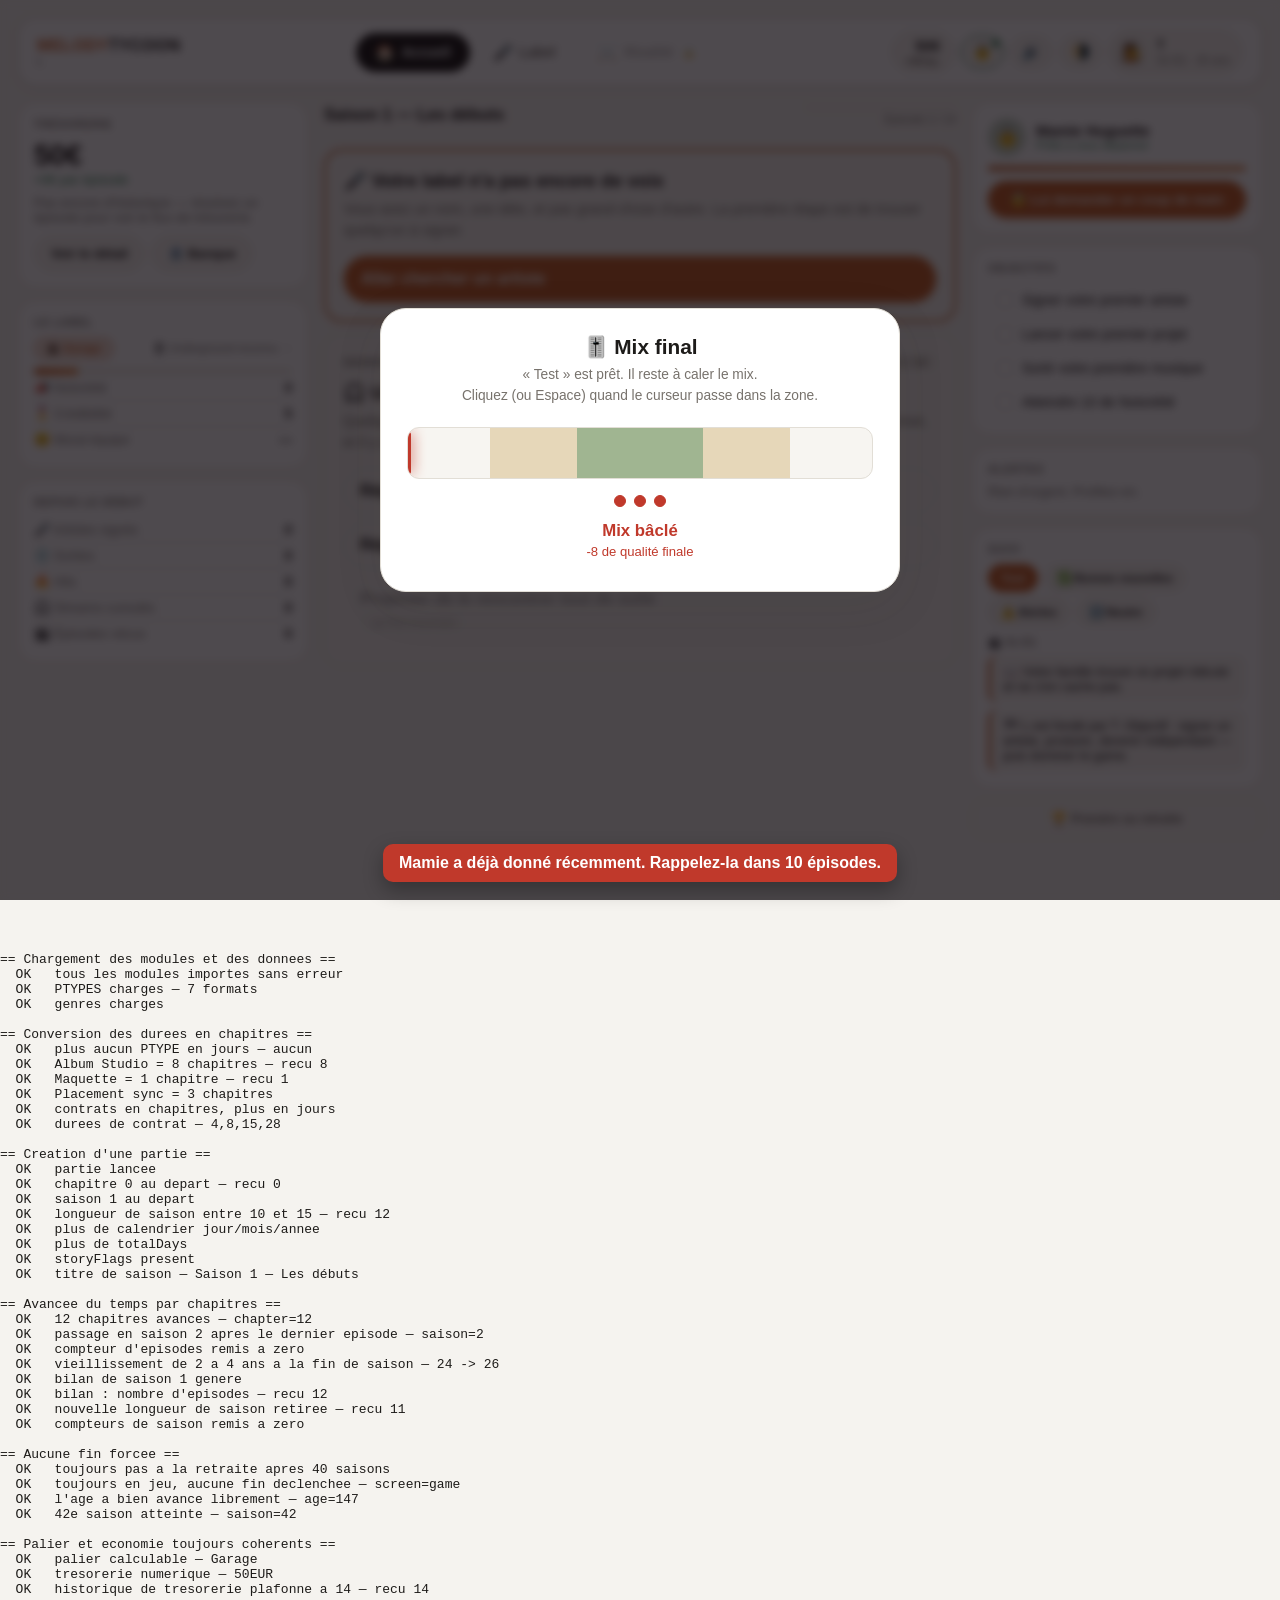
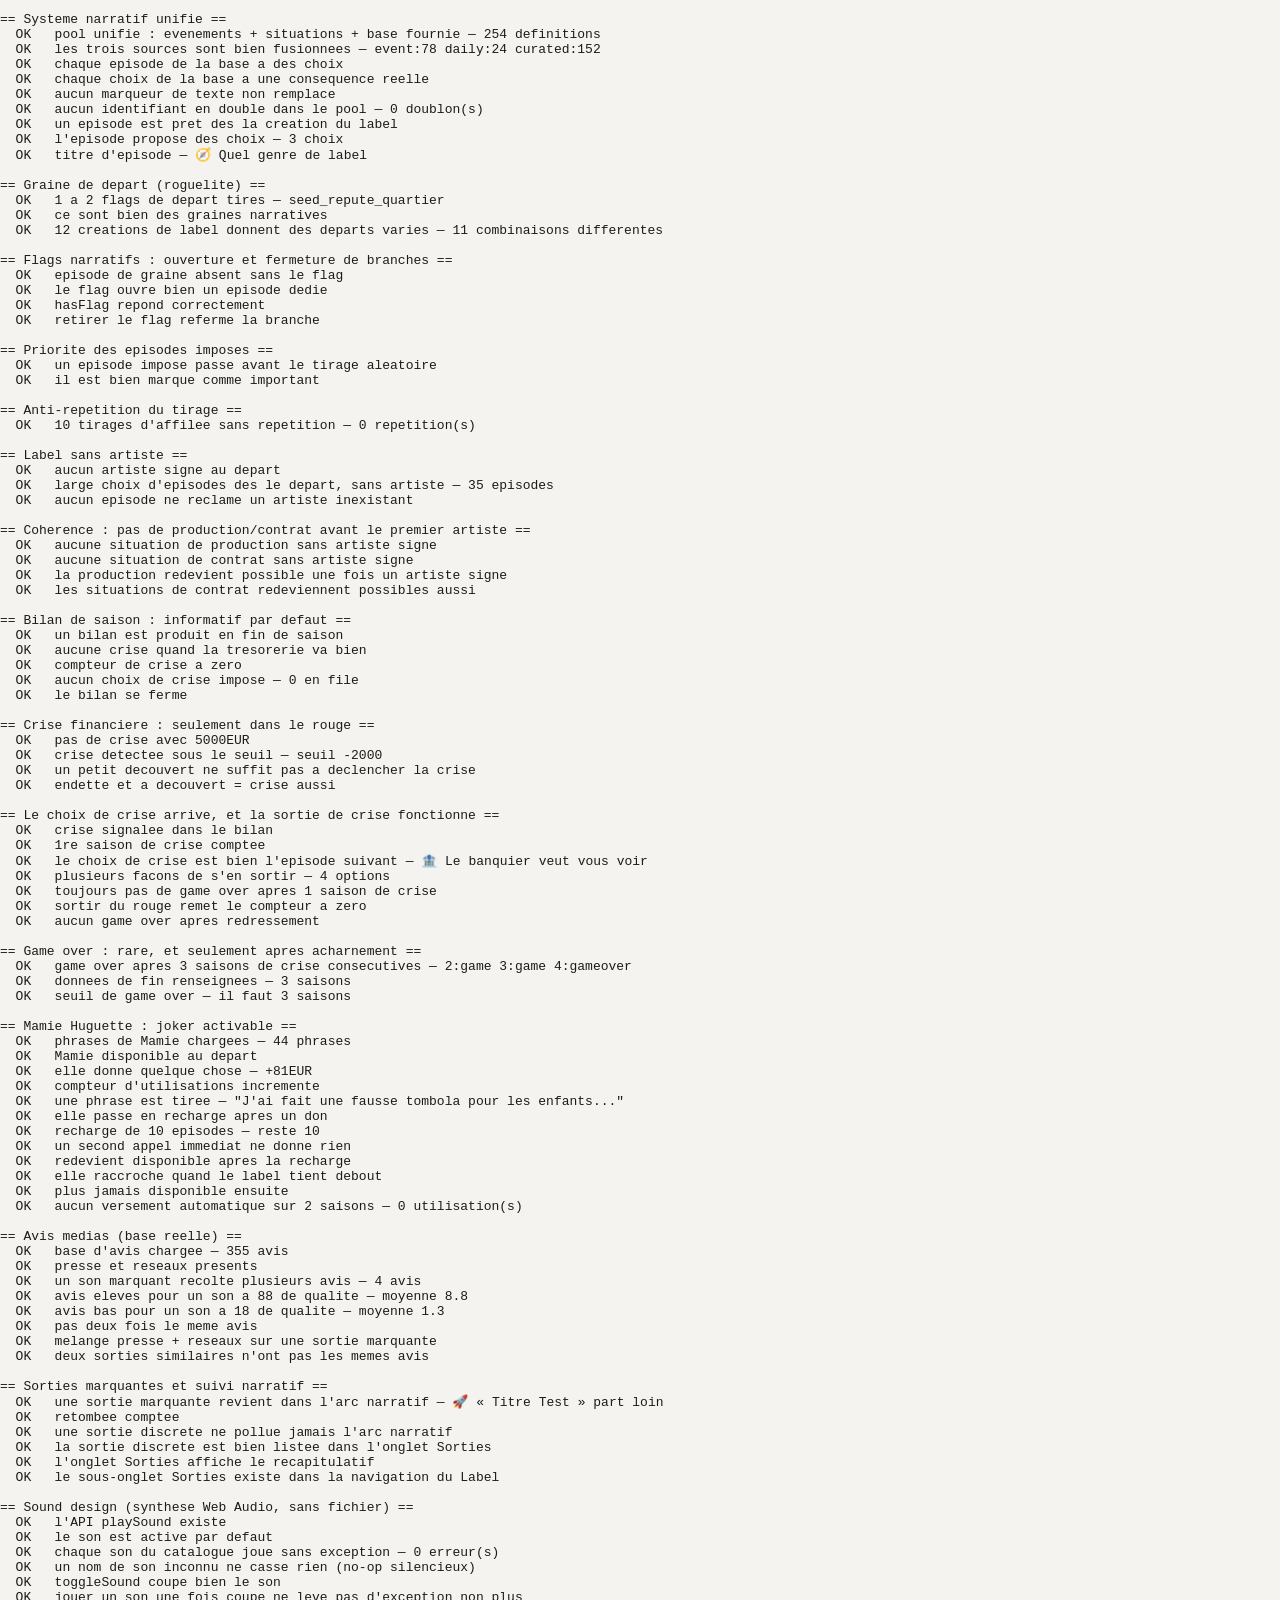
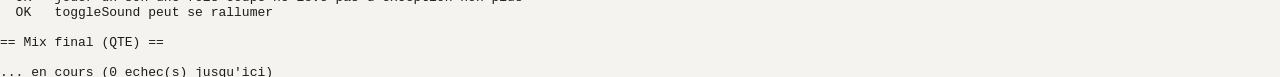
==== commit dbe6cdad: "Reseaux sociaux, sequenceur FL Studio, blocage narratif et recrutement debride - Mandat BLOQUANT : p" ====
--- a/_selftest.html
+++ b/_selftest.html
@@ -783,6 +783,18 @@
   S.state.managerName = "Joueur"; S.state.label = "Vrai Label"; S.state.startId = "zero";
   S.startGame();
 
+  /* Un vrai joueur signe quelqu'un au tout debut : sans roster, le mandat
+     bloquant suspend le recit (c'est le propos, verifie a part dans le
+     banc de fumee). Ici on mesure une partie qui se deroule, donc on
+     commence par recruter, comme le jeu l'exige desormais. */
+  S.state.signed.push({
+    id:"art-run", name:"Kayn", talent:60, potential:70, pop:25, buzz:0, humeur:70,
+    hits:0, flops:0, projets:0, contractRemaining:60, contractChapters:60,
+    relations:{}, resting:0, projectsThisSeason:0, beatBonus:0,
+    themesPreferes:[], audienceLockChapters:0, salaire:20
+  });
+  S.state.careerArtistsSigned = 1;
+
   let episodesJoues = 0, erreurs = 0, sansEpisode = 0;
   const titresVus = new Set();
   const saisonsVues = new Set();
--- a/style.css
+++ b/style.css
@@ -548,3 +548,197 @@
 @media (prefers-reduced-motion: reduce){
   .mandat.urgent{ animation:none; box-shadow:0 0 0 2px color-mix(in srgb, var(--bad) 25%, transparent); }
 }
+
+/* ============================================================
+   PASTILLE TRÉSORERIE — barre du haut, donc visible sur TOUS les
+   onglets. Reprend le langage arrondi des .icon-btn / .topbar-profile
+   voisins pour ne pas casser la rangée.
+============================================================ */
+.money-chip{
+  display:flex; flex-direction:column; align-items:flex-end;
+  gap:1px; padding:5px 13px;
+  border-radius:999px;
+  background:var(--panel2);
+  border:1px solid var(--border);
+  cursor:pointer;
+  font-family:inherit;
+  line-height:1.15;
+  transition:transform .12s ease, border-color .12s ease;
+}
+.money-chip:hover{ transform:translateY(-1px); border-color:var(--accent); }
+.money-chip.bad{ border-color:var(--bad); }
+.money-chip-val{
+  font-weight:700; font-size:.95rem; color:var(--text);
+  font-variant-numeric:tabular-nums;
+}
+.money-chip.bad .money-chip-val{ color:var(--bad); }
+.money-chip-net{
+  font-size:.66rem; font-variant-numeric:tabular-nums;
+}
+.money-chip-net.good{ color:var(--good); }
+.money-chip-net.bad{ color:var(--bad); }
+.money-chip-net.muted{ color:var(--sub); }
+
+/* Sur petit écran la barre du haut est déjà serrée : on garde le solde,
+   on laisse tomber le flux par épisode. */
+@media (max-width: 720px){
+  .money-chip-net{ display:none; }
+  .money-chip{ padding:8px 12px; }
+}
+
+/* ============================================================
+   SÉQUENCEUR (stepqte.js) — grille de pas façon step sequencer.
+   Les deux variables de largeur sont lues par le JS pour placer la
+   tête de lecture : elles doivent rester ici, en un seul endroit.
+============================================================ */
+.stepqte-bg{
+  position:fixed; inset:0; z-index:120;
+  display:flex; align-items:center; justify-content:center;
+  background:color-mix(in srgb, var(--bg) 82%, transparent);
+  backdrop-filter:blur(6px);
+  animation:stepqteIn .22s ease;
+}
+.stepqte-bg.out{ animation:stepqteOut .22s ease forwards; }
+@keyframes stepqteIn{ from{opacity:0} to{opacity:1} }
+@keyframes stepqteOut{ from{opacity:1} to{opacity:0} }
+
+.stepqte-card{
+  --stepqte-cell:26px;
+  --stepqte-lab-w:104px;
+  background:var(--panel);
+  border:1px solid var(--border);
+  border-radius:var(--radius-lg);
+  box-shadow:0 18px 50px var(--shadow);
+  padding:22px 24px;
+  max-width:min(94vw, 620px);
+}
+.stepqte-title{ font-weight:800; font-size:1.05rem; }
+.stepqte-sub{ color:var(--sub); font-size:.86rem; margin-top:6px; line-height:1.5; }
+
+.stepqte-grid{ position:relative; margin:18px 0 6px; }
+.stepqte-row{ display:flex; align-items:center; gap:8px; margin-bottom:5px; }
+.stepqte-lab{
+  width:var(--stepqte-lab-w); flex:none;
+  font-size:.78rem; font-weight:600; color:var(--sub);
+  white-space:nowrap; overflow:hidden;
+}
+.stepqte-steps{ display:flex; }
+.stepqte-cell{
+  width:var(--stepqte-cell); height:var(--stepqte-cell);
+  flex:none;
+  border:1px solid var(--border);
+  border-radius:5px;
+  margin-right:2px;
+  background:var(--panel2);
+  padding:0; cursor:default;
+  transition:background .1s ease, transform .1s ease;
+}
+/* Repère visuel tous les 4 pas, comme les temps d'une mesure. */
+.stepqte-cell.beat{ border-color:color-mix(in srgb, var(--accent) 45%, var(--border)); }
+.stepqte-grid.saisie .stepqte-cell{ cursor:pointer; }
+.stepqte-grid.saisie .stepqte-cell:hover{ background:var(--chip); }
+.stepqte-cell.on{ background:var(--accent); border-color:var(--accent); }
+.stepqte-cell.flash{ transform:scale(1.22); }
+/* Correction affichée à la fin. */
+.stepqte-cell.juste{ background:var(--good); border-color:var(--good); }
+.stepqte-cell.manque{ background:transparent; border:2px dashed var(--warn); }
+.stepqte-cell.faux{ background:var(--bad); border-color:var(--bad); opacity:.55; }
+
+.stepqte-head{
+  position:absolute; top:0; bottom:5px;
+  width:var(--stepqte-cell);
+  border-radius:5px;
+  background:color-mix(in srgb, var(--accent) 22%, transparent);
+  pointer-events:none;
+  transition:left .05s linear;
+}
+
+.stepqte-foot{
+  display:flex; align-items:center; justify-content:space-between;
+  gap:12px; flex-wrap:wrap; margin-top:14px;
+}
+.stepqte-timer{ font-size:.78rem; color:var(--sub); font-variant-numeric:tabular-nums; }
+.stepqte-actions{ display:flex; gap:8px; }
+
+.stepqte-result{
+  margin-top:12px; text-align:center;
+  opacity:0; max-height:0; overflow:hidden;
+  transition:opacity .25s ease, max-height .25s ease;
+}
+.stepqte-result.show{ opacity:1; max-height:90px; }
+.stepqte-result.good{ color:var(--good); }
+.stepqte-result.bad{ color:var(--bad); }
+
+/* Sous 560 px la grille de 16 pas ne tient plus : cases resserrées. */
+@media (max-width: 560px){
+  .stepqte-card{ --stepqte-cell:17px; --stepqte-lab-w:64px; padding:16px 14px; }
+  .stepqte-lab{ font-size:.68rem; }
+}
+@media (prefers-reduced-motion: reduce){
+  .stepqte-bg, .stepqte-bg.out{ animation:none; }
+  .stepqte-cell.flash{ transform:none; }
+}
+
+/* Mandat BLOQUANT : il occupe seul la colonne narrative, donc il doit
+   se lire comme un mur, pas comme une notification de plus. */
+.mandat.bloquant{
+  border-width:2px;
+  border-left-width:5px;
+  background:color-mix(in srgb, var(--accent) 8%, var(--panel));
+  padding:20px 22px;
+}
+.mandat.bloquant .mandat-titre{ font-size:1.15rem; margin-top:10px; }
+.mandat.bloquant .mandat-texte{ font-size:.95rem; }
+.mandat.bloquant .mandat-cta{ margin-top:16px; padding:13px; font-size:1rem; }
+.mandat-note{
+  margin-top:10px; text-align:center;
+  font-size:.74rem; color:var(--sub); font-style:italic;
+}
+
+/* ============================================================
+   RÉSEAUX SOCIAUX — audience, fil, revue de presse.
+============================================================ */
+.social-count{
+  font-size:2.4rem; font-weight:800; line-height:1.1;
+  margin-top:10px; color:var(--accent);
+  font-variant-numeric:tabular-nums;
+}
+
+.social-feed{
+  display:flex; flex-direction:column; gap:10px;
+  max-height:520px; overflow-y:auto;
+  margin-top:10px; padding-right:4px;
+}
+
+.social-post, .social-presse{
+  border:1px solid var(--border);
+  border-left:3px solid var(--border);
+  border-radius:var(--radius-sm);
+  background:var(--panel2);
+  padding:11px 13px;
+}
+.social-post.hit{ border-left-color:var(--good); }
+.social-post.flop{ border-left-color:var(--bad); }
+
+.social-post-head{ display:flex; justify-content:space-between; align-items:baseline; gap:8px; }
+.social-post-auteur{ font-weight:700; font-size:.86rem; }
+.social-post-texte{ font-size:.88rem; line-height:1.5; margin-top:5px; }
+.social-post-cite{
+  margin-top:7px; padding-left:9px;
+  border-left:2px solid var(--accent);
+  font-size:.82rem; font-style:italic; color:var(--sub);
+}
+.social-post-res{ margin-top:6px; font-size:.82rem; font-weight:600; }
+.social-post-res.good{ color:var(--good); }
+.social-post-res.bad{ color:var(--bad); }
+.social-post-pied{
+  display:flex; justify-content:space-between; gap:8px;
+  margin-top:8px; padding-top:7px;
+  border-top:1px solid var(--border);
+}
+
+.social-presse-src{ font-weight:700; font-size:.84rem; }
+
+@media (max-width: 900px){
+  .social-feed{ max-height:none; }
+}
